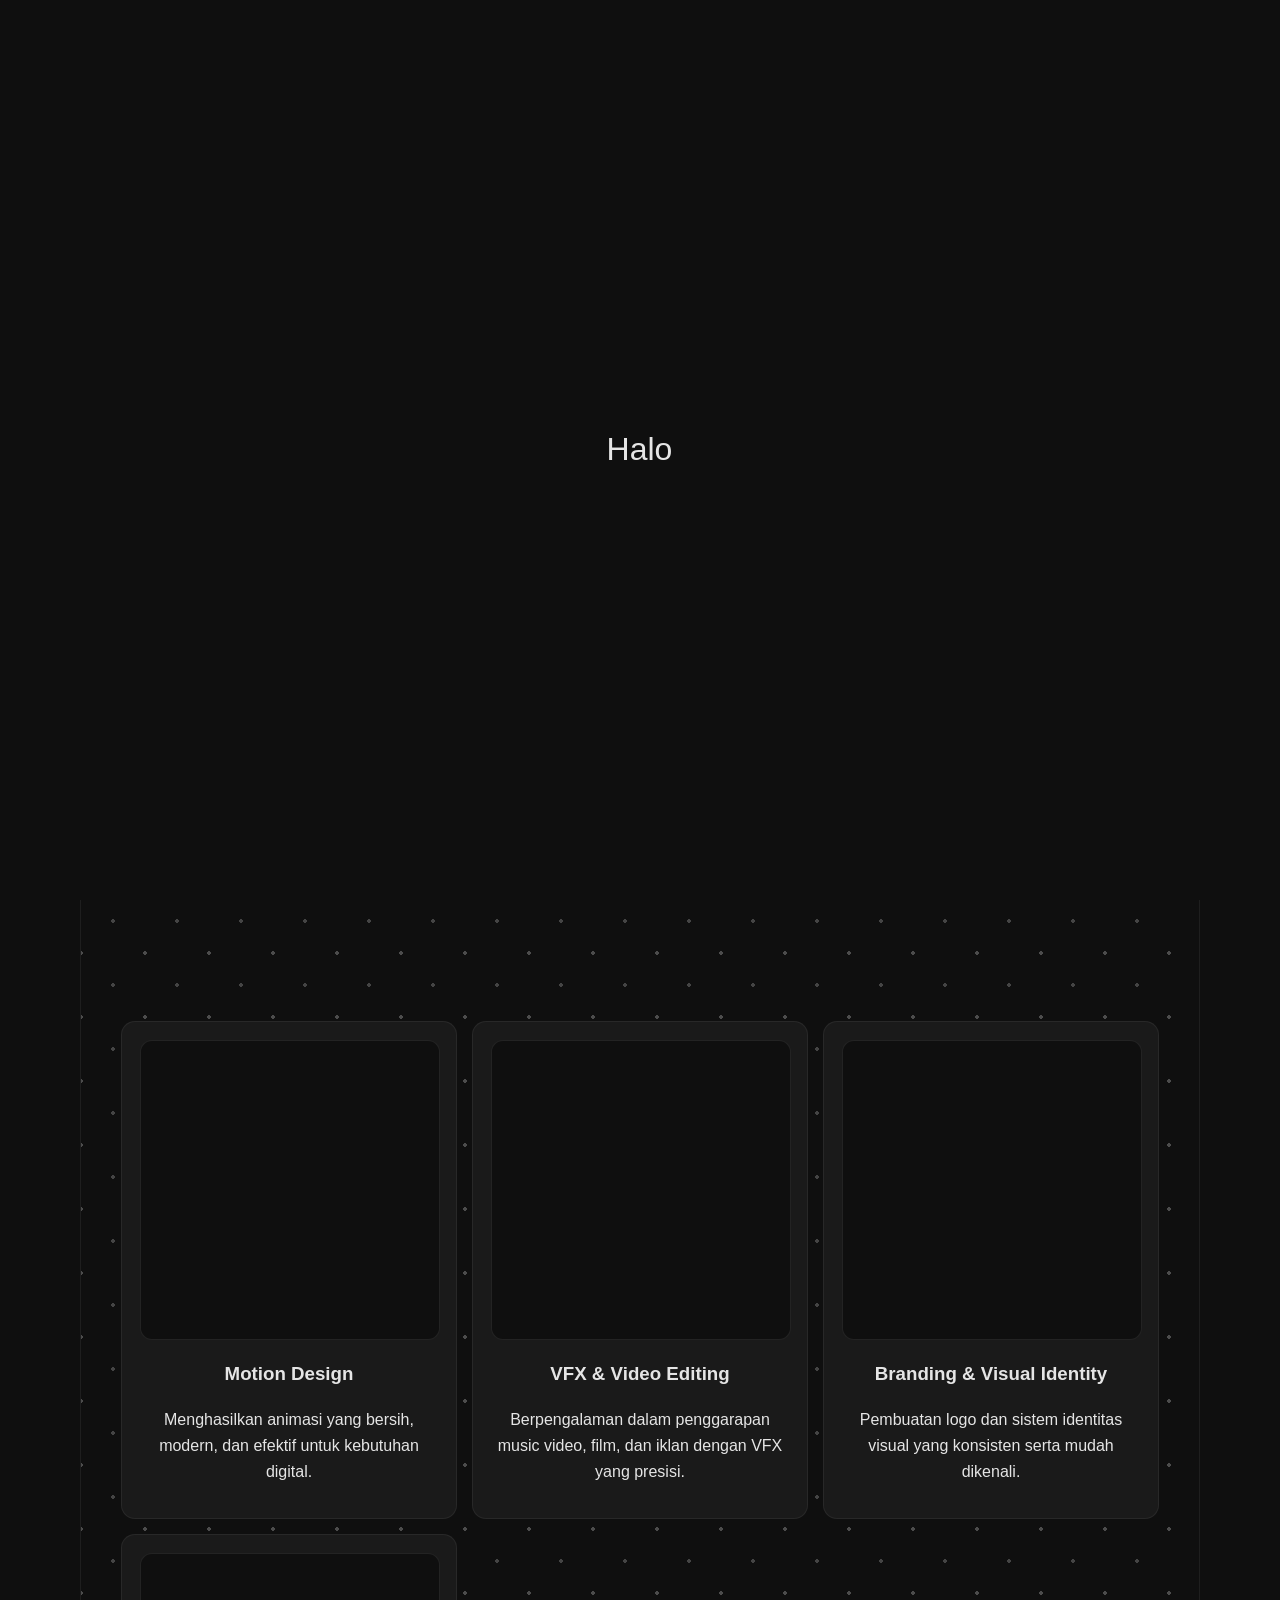
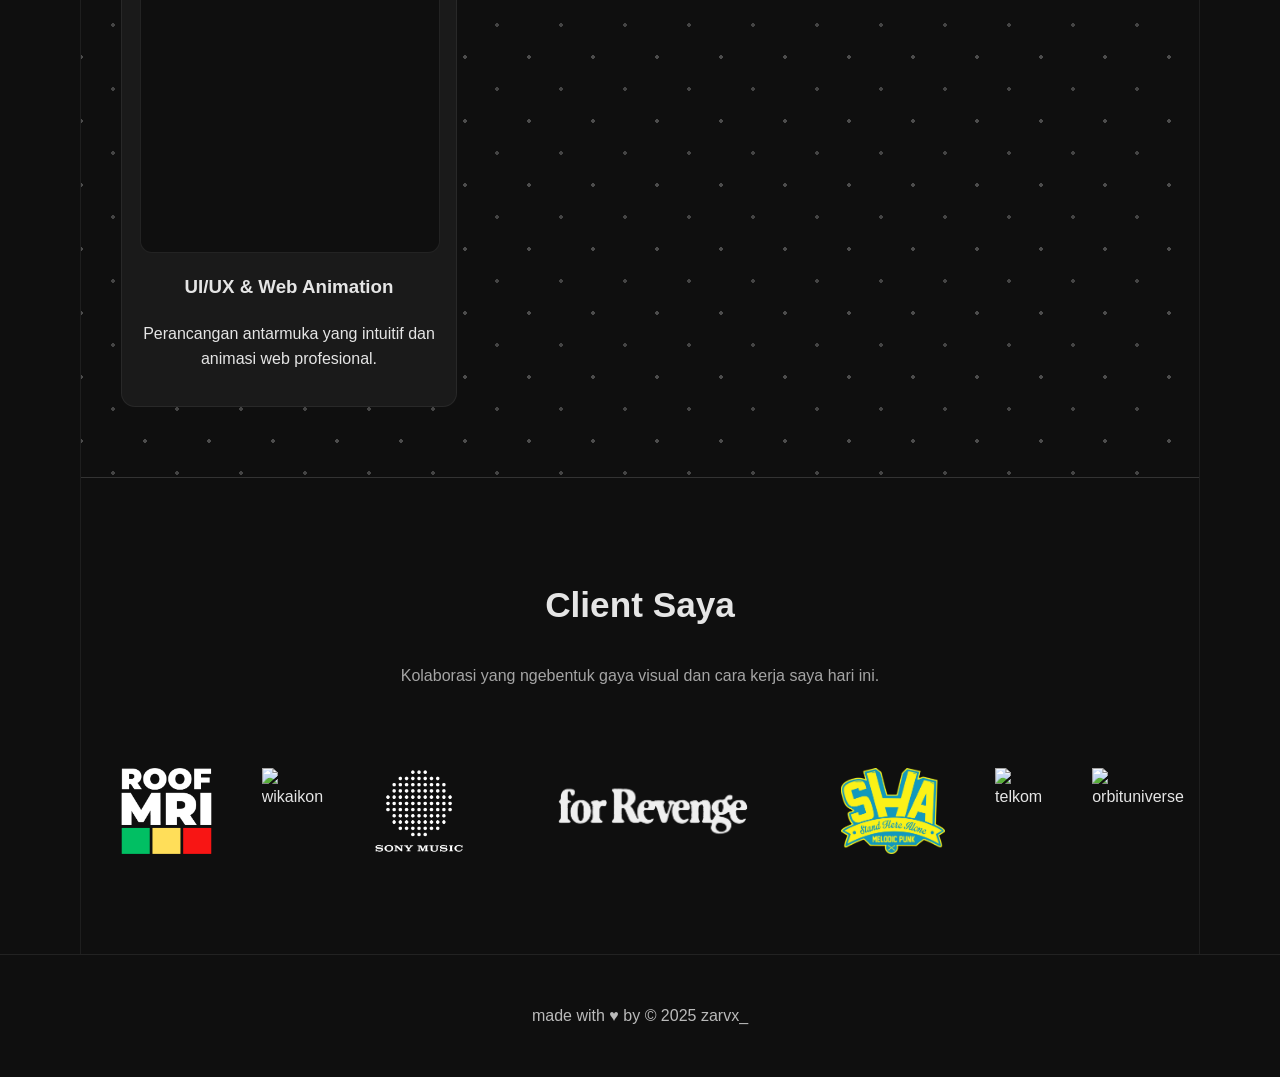
==== index.html @ f924397d "development portfolio-playlist optimized" ====
<!DOCTYPE html>
<html lang="id">

<head>
    <meta charset="UTF-8">
    <meta name="viewport" content="width=device-width, initial-scale=1.0">
    <title>Home - Zar's Portfolio</title>
    <title>Portofolio - Zar's Portfolio</title>
    <link rel="icon" href="data:image/svg+xml,&lt;svg xmlns='http://www.w3.org/2000/svg' viewBox='0 0 100 100'&gt;&lt;text y='.9em' font-size='90'&gt;🎬&lt;/text&gt;&lt;/svg&gt;">
    <link rel="prefetch" href="about.html">
    <link rel="prefetch" href="portfolio.html">
    <link rel="prefetch" href="contact.html">
    <link rel="stylesheet" href="src/style/global.css">
    <link rel="stylesheet" href="src/style/pattern-margin.css">
    <link rel="stylesheet" href="src/style/index.css">
</head>

<body>
    <div id="preloader">
        <div id="loading-text">Halo</div>
    </div>
    <div class="pattern-area"></div>
    <header>
        <nav class="nav">
            <a href="index.html">Home</a>
            <a href="about.html">About</a>
            <a href="portfolio.html">Portofolio</a>
            <a href="contact.html">Contact</a>
        </nav>
    </header>

    <main>
        <div class="content-wrapper">
            <!-- HERO SECTION -->
            <section class="hero responsive-hero">
                <div class="hero-content">
                    <h1>Crafting Motion That Hits Different</h1>
                    <p class="tagline-badge">🔧 Visual Mechanics </p>
                    <p class="tagline-badge">⚙️ Motion Engineering </p>
                    <p>
                        Saya seorang <span class="highlight">Motion & Visual Designer</span> dengan pengalaman dalam
                        animasi, VFX, editing, branding, dan desain antarmuka.
                    </p>
                    <!-- CTA -->
                    <div class="cta-container">
                        <a href="portfolio.html" class="cta-btn cta-primary">Lihat Karya Saya</a>
                        <a href="contact.html" class="cta-btn cta-secondary">Ajak Kolaborasi</a>
                    </div>
                    <div class="hero-socials">
                        <a href="https://www.instagram.com/zarvx_/" target="_blank"><img loading="lazy" 
                                src="src/assets/icons/instagram.svg" alt="Instagram"></a>
                        <a href="https://www.youtube.com/@endline9722" target="_blank"><img loading="lazy" 
                                src="src/assets/icons/youtube.svg" alt="youtube"></a>
                        <a href="https://github.com/anotherzar" target="_blank"><img loading="lazy" src="src/assets/icons/github.svg"
                                alt="github"></a>
                    </div>
                </div>
                <div class="hero-img-wrapper">
                    <img src="src/assets/images/HERO.webp" alt="Foto Home" class="home-img" fetchpriority="high">
                </div>
            </section>
            <!-- SKILL HIGHLIGHT -->
            <section class="skills">
                <div class="skills-pattern">
                    <h2>Skill Utama</h2>
                    <p class="skills-sub">Beberapa hal yang saya sering garap dan saya kuasai.</p>
                    <div class="skill-grid">
                        <div class="skill-card">
                            <div class="skill-preview">
                                <video src="src/assets/videos/mograph.mp4" autoplay muted loop playsinline
                                    preload="auto"></video>
                            </div>
                            <h3>Motion Design</h3>
                            <p>Menghasilkan animasi yang bersih, modern, dan efektif untuk kebutuhan digital.</p>
                        </div>

                        <div class="skill-card">
                            <div class="skill-preview">
                                <video src="src/assets/videos/vfx.mp4" autoplay muted loop playsinline
                                    preload="auto"></video>
                            </div>
                            <h3>VFX & Video Editing</h3>
                            <p>Berpengalaman dalam penggarapan music video, film, dan iklan dengan VFX yang presisi.</p>
                        </div>

                        <div class="skill-card">
                            <div class="skill-preview">
                                <video src="src/assets/videos/design.mp4" autoplay muted loop playsinline
                                    preload="auto"></video>
                            </div>
                            <h3>Branding & Visual Identity</h3>
                            <p>Pembuatan logo dan sistem identitas visual yang konsisten serta mudah dikenali.</p>
                        </div>

                        <div class="skill-card">
                            <div class="skill-preview">
                                <video src="src/assets/videos/ui_anim.mp4" autoplay muted loop playsinline
                                    preload="auto"></video>
                            </div>
                            <h3>UI/UX & Web Animation</h3>
                            <p>Perancangan antarmuka yang intuitif dan animasi web profesional.</p>
                        </div>
                    </div>
                </div>


            </section>
            <section class="clients">
                <div>
                    <h2>Client Saya</h2>
                    <p class="skills-sub">Kolaborasi yang ngebentuk gaya visual dan cara kerja saya hari ini.</p>
                </div>

                <div class="clients-slider">
                    <div class="slider-track">
                        <img src="src/assets/images/RoofMRI.webp" alt="RoofMRI" loading="lazy">
                        <img src="https://cms.wika.co.id/storage/1888/Wika-Industri-Kontruksi.png" alt="wikaikon" loading="lazy">
                        <img src="src/assets/images/Sony Music.webp" alt="sonymusic" loading="lazy">
                        <img src="src/assets/images/forRevenge.webp" alt="ForRevenge" loading="lazy">
                        <img src="src/assets/images/SHA.webp" alt="sha" loading="lazy">
                        <img src="https://companieslogo.com/img/orig/TLK_BIG.D-379b1fbf.png?t=1720244494" alt="telkom" loading="lazy">
                        <img src="https://www.orbituniverse.id/logo/Logo_Orbit_White.png" alt="orbituniverse" loading="lazy">
                        <img src="https://ilovelife.co.id/assets/images/medium_logo_ojk_4845c50e19.webp"
                            alt="orbituniverse" loading="lazy">
                        <img src="src/assets/images/D3.webp" alt="D3" loading="lazy">
                        <img src="src/assets/images/Studio_titikSembilan.webp" alt="Titiksembilan" loading="lazy">
                        <img src="src/assets/images/logo-smk.webp" alt="Titiksembilan" loading="lazy">
                        <img src="src/assets/images/akross-light.webp" alt="akross" loading="lazy">
                        <img src="src/assets/images/Compass.svg" alt="akross" loading="lazy">
                        <img src="src/assets/images/NPM.webp" alt="Network_Pro_Marketing" loading="lazy">
                    </div>
                </div>
            </section>
        </div>
    </main>
    <footer style="z-index: 1000; margin-top: 0px;">
        <p>made with &hearts; by &copy; 2025 zarvx_</p>
    </footer>
    <script src="src/js/index.js"></script>
    <script src="https://cdnjs.cloudflare.com/ajax/libs/animejs/3.2.1/anime.min.js"></script>
    <script src="src/js/anim.js"></script>

</body>

</html>
---- src/style/global.css ----
/* 
   1. CSS VARIABLES (ROOT)
    */

:root {
    /* Colors */
    --bg: #0f0f0f;
    --bg-card: #1a1a1a;
    --text: #e5e5e5;
    --accent: #3b82f6;

    /* Borders */
    --border: #222;
    --border-light: #333;
    --border-soft: #ffffff10;
    --border-soft-2: #ffffff15;

    /* Interactive States */
    --hover-bg: #222;
    --cta-dark: #292929;
    --cta-hover: #badb6e;

    /* Border Radius */
    --radius: 12px;
    --radius-lg: 14px;
    --radius-xl: 16px;

    /* Spacing */
    --space: 1.5rem;
    --section-space: 70px;
    --container-space: 40px;

    /* Shadows */
    --shadow-card: 0 10px 25px rgba(0, 0, 0, .25);
    --accent-shadow: 0 0 25px #3b82f6;
    --accent-soft-shadow: 0 0 18px #3b82f6;

    /* Transitions */
    --transition: .25s ease;

    /* Typography */
    --fs-h1: 3.8rem;
    --fs-h2: 2.2rem;
    --fs-body: 1rem;

    /* Pattern Variables */
    --pattern-mask-width: 40px;
    --pattern-color: rgba(255, 255, 255, 0.205);
    --pattern-offset: 40px;
}

/* 
   2. BASE STYLES
    */

html,
body {
    height: 100%;
}

body {
    margin: 0;
    font-family: "Inter", Arial, sans-serif;
    background: var(--bg);
    color: var(--text);
    line-height: 1.6;
    display: flex;
    flex-direction: column;
}

main {
    flex: 1;
    padding: 80px;
    padding-top: 75px;
}

/* 
   3. NAVIGATION
    */

.nav {
    position: fixed;
    top: 0;
    left: 0;
    width: 100%;
    z-index: 999;
    background: #131313;
    display: flex;
    justify-content: center;
    gap: 2rem;
    padding: 1rem 0;
    border-bottom: 1px solid var(--border);
}

.nav a {
    color: var(--text);
    text-decoration: none;
    font-weight: 500;
    padding: 8px 14px;
    border-radius: 6px;
}

.nav a:hover {
    background: var(--hover-bg);
    color: var(--accent);
}

/* 
   4. CONTENT & LAYOUT UTILITIES
    */

.content {
    max-width: 100%;
    margin: auto;
    padding: 3rem 1rem;
}

.grid {
    display: grid;
    gap: 2rem;
    grid-template-columns: repeat(auto-fit, minmax(320px, 1fr));
    padding: 2rem 0;
}

.card {
    background: var(--bg-card);
    padding: .5rem;
    border-radius: var(--radius);
    border: 1px solid var(--border);
}

.card:hover {
    border-color: var(--accent);
}

/* 
   7. FORMS
    */

form {
    display: flex;
    flex-direction: column;
    gap: 1rem;
}

input,
textarea {
    background: #111;
    border: 1px solid var(--border-light);
    padding: 14px;
    border-radius: var(--radius);
    color: var(--text);
    resize: none;
}

input:focus,
textarea:focus {
    border-color: var(--accent);
}

/* 
   8. BUTTONS
    */

button {
    background: var(--accent);
    border: none;
    padding: 14px;
    border-radius: var(--radius);
    color: #fff;
    font-size: 1rem;
    cursor: pointer;
}

button:hover {
    background: #2563eb;
}

/* 
   9. EFFECTS
    */


/* 
   10. PRELOADER
    */
/* id selector */
#preloader {
    position: fixed;
    inset: 0;
    background: var(--bg);
    display: flex;
    align-items: center;
    justify-content: center;
    z-index: 9999;
}

#loading-text {
    font-size: 2rem;
    color: var(--text);
    opacity: 0;
    animation: fadeText .4s ease forwards;
}

@keyframes fadeText {
    to {
        opacity: 1;
    }
}

/* 
   11. FOOTER
    */

footer {
    text-align: center;
    padding: 2rem 0;
    border-top: 1px solid var(--border);
    margin-top: 3rem;
    background-color: var(--bg);
}

footer p {
    opacity: 0.8;
}


/* 
   12. RESPONSIVE DESIGN
    */

/* Mobile kecil (≤480px) */
@media (max-width: 480px) {

    /* Layout */
    main {
        padding: 0 10px;
        padding-top: 80px;
    }

    /* Navigation */
    .nav {
        
        gap: 0.8rem;
        padding: 1rem 0.1rem;
    }

    .nav a {
        
        font-size: 1rem;
        padding: 12px 10px;
    }
}

/* Mobile dan Tablet kecil (≤768px) */
@media (max-width: 768px) {

    /* Layout */
    main {
        padding: 0 15px;
        padding-top: 0px;
    }



    /* Content Wrapper */
    .content-wrapper {
        border: none;
        margin: 0;
        padding: 0;
        min-height: auto;
    }
}
---- src/style/pattern-margin.css ----
.pattern-area {
    position: fixed;
    inset: 0;
    z-index: -1;
    pointer-events: none;
    background-image:
        /* Border luar kiri */
        linear-gradient(to right,
            transparent 0%,
            transparent var(--pattern-offset),
            var(--border-soft) var(--pattern-offset),
            var(--border-soft) calc(var(--pattern-offset) + 1px),
            transparent calc(var(--pattern-offset) + 1px)),
        /* Border dalam kiri */
        linear-gradient(to right,
            transparent 0%,
            transparent calc(var(--pattern-offset) + var(--pattern-mask-width)),
            var(--border-soft) calc(var(--pattern-offset) + var(--pattern-mask-width)),
            var(--border-soft) calc(var(--pattern-offset) + var(--pattern-mask-width) + 1px),
            transparent calc(var(--pattern-offset) + var(--pattern-mask-width) + 1px)),
        /* Border dalam kanan */
        linear-gradient(to right,
            transparent 0%,
            transparent calc(100% - var(--pattern-offset) - var(--pattern-mask-width) - 1px),
            var(--border-soft) calc(100% - var(--pattern-offset) - var(--pattern-mask-width) - 1px),
            var(--border-soft) calc(100% - var(--pattern-offset) - var(--pattern-mask-width)),
            transparent calc(100% - var(--pattern-offset) - var(--pattern-mask-width))),
        /* Border luar kanan */
        linear-gradient(to right,
            transparent 0%,
            transparent calc(100% - var(--pattern-offset) - 1px),
            var(--border-soft) calc(100% - var(--pattern-offset) - 1px),
            var(--border-soft) calc(100% - var(--pattern-offset)),
            transparent calc(100% - var(--pattern-offset))),
        /* Pattern garis diagonal */
        repeating-linear-gradient(-45deg,
            transparent,
            transparent 20px,
            var(--pattern-color) 20px,
            var(--pattern-color) 21px);
    /* Mask buat nampilin pattern di pinggir aja */
    -webkit-mask-image: linear-gradient(to right,
            transparent 0%,
            transparent var(--pattern-offset),
            black var(--pattern-offset),
            black calc(var(--pattern-offset) + var(--pattern-mask-width)),
            transparent calc(var(--pattern-offset) + var(--pattern-mask-width)),
            transparent calc(100% - var(--pattern-offset) - var(--pattern-mask-width)),
            black calc(100% - var(--pattern-offset) - var(--pattern-mask-width)),
            black calc(100% - var(--pattern-offset)),
            transparent calc(100% - var(--pattern-offset)),
            transparent 100%);
    mask-image: linear-gradient(to right,
            transparent 0%,
            transparent var(--pattern-offset),
            black var(--pattern-offset),
            black calc(var(--pattern-offset) + var(--pattern-mask-width)),
            transparent calc(var(--pattern-offset) + var(--pattern-mask-width)),
            transparent calc(100% - var(--pattern-offset) - var(--pattern-mask-width)),
            black calc(100% - var(--pattern-offset) - var(--pattern-mask-width)),
            black calc(100% - var(--pattern-offset)),
            transparent calc(100% - var(--pattern-offset)),
            transparent 100%);
}

/* SUMBER : https://www.magicpattern.design/tools/css-backgrounds */

/* Garis border buat strip pattern */
.pattern-area::before {
    content: '';
    position: fixed;
    top: 0;
    bottom: 0;
    left: var(--pattern-offset);
    width: 1px;
    background: var(--border-soft);
    z-index: 1;
    pointer-events: none;
    box-shadow:
        /* Border dalam kiri */
        var(--pattern-mask-width) 0 0 0 var(--border-soft);
}

/* Border sebelah kanan */
.pattern-area::after {
    content: '';
    position: fixed;
    top: 0;
    bottom: 0;
    right: var(--pattern-offset);
    width: 1px;
    background: var(--border-soft);
    z-index: 1;
    pointer-events: none;
    box-shadow:
        /* Border dalam kanan */
        calc(-1 * var(--pattern-mask-width)) 0 0 0 var(--border-soft);
}

@media (max-width: 768px) {
    .pattern-area {
        display: none;
    }
}

.content-wrapper {
    border-left: 1px solid var(--border-soft);
    border-right: 1px solid var(--border-soft);
    margin: -140px 0 -80px 0;
    padding: 140px 0 0 0;
    min-height: 100%;
}

@media (max-width: 768px) {
    .content-wrapper {
        border: none;
        margin: 0;
        padding: 0;
        min-height: auto;
    }
}
---- src/style/index.css ----
/* 0. HERO SECTION */
.hero {
    display: flex;
    flex-wrap: wrap;
    gap: 50px;
    justify-content: space-between;
    align-items: center;
    text-align: left;
    padding-bottom: 250px;
}

.hero-content {
    flex: 1;
    min-width: 0;
    padding-left: var(--container-space);
}

.hero-img-wrapper {
    display: block;
    margin: 0 auto;
}

.hero h1 {
    font-size: var(--fs-h1);
    font-weight: 700;
    margin-bottom: var(--space);
}

.hero p {
    font-size: 1.2rem;
    opacity: .8;
}

.highlight {
    color: var(--cta-hover);
}

.hero-socials {
    padding-top: 18px;
    display: flex;
    gap: 12px;
}

.hero-socials a {
    display: flex;
    align-items: center;
    justify-content: center;
    padding: 12px 12px;
    border-radius: 10px;
    background: var(--cta-dark);
    user-select: none;
}

.hero-socials a:hover {
    background: var(--cta-hover);
}

.hero-socials img {
    width: 28px;
    height: 26px;
    pointer-events: none;
    user-select: none;
}

/* CTA BUTTONS */
.cta-container {
    margin-top: 30px;
    display: flex;
    flex-wrap: wrap;
    gap: 12px;
}

.cta-btn {
    padding: 12px 26px;
    font-weight: 600;
    border-radius: 10px;
    text-decoration: none;
}

.cta-primary {
    background: var(--cta-dark);
    color: #fff;
}

.cta-primary:hover {
    background: var(--cta-hover);
    transform: translateY(-3px);
}

.cta-secondary {
    border: 2px solid #fff;
    color: #fff;
}

.cta-secondary:hover {
    background: var(--cta-hover);
    border-color: var(--cta-hover);
    transform: translateY(-3px);
}

/* 1. TAGLINE BADGE */
.tagline-badge {
    display: inline-flex;
    align-items: center;
    gap: 6px;
    padding: 2px 5px;
    background: #232428;
    color: #ffffffd0;
    font-weight: 600;
    font-size: 1rem !important;
    border-radius: 4px;
    border: 1px solid #3a3d44;
    user-select: none;
}

/* 2. SKILLS SECTION */
.skills {
    text-align: center;
}

.skills-pattern {
    background: var(--bg-card);
    border-top: 1px solid var(--border-light);
    border-bottom: 1px solid var(--border-light);
    background-image: radial-gradient(#ffffff38 1.6px, transparent 1.6px),
        radial-gradient(#ffffff38 1.6px, #0f0f0f 1.6px);
    background-size: 64px 64px;
    background-position: 0 0, 32px 32px;
}

.skills h2 {
    font-size: var(--fs-h2);
    text-shadow: 0 0 10px var(--accent), 0 0 20px var(--accent), 0 0 40px var(--accent);
}

.skills-sub {
    font-size: var(--fs-body);
    opacity: .7;
    margin-bottom: 50px;
}

.skill-grid {
    padding: var(--section-space) var(--container-space);
    display: grid;
    grid-template-columns: repeat(auto-fit, minmax(260px, 1fr));
    gap: 15px;
}

.skill-card {
    border: 1px solid var(--border-soft);
    background: var(--bg-card);
    padding: 18px;
    border-radius: var(--radius-lg);
}

.skill-card:hover {
    box-shadow: var(--shadow-soft-pink);
    border-color: #d7f7ff;
    transform: translateY(-6px);
}

.skill-preview {
    width: 100%;
    aspect-ratio: 1/1;
    border-radius: var(--radius);
    overflow: hidden;
    border: 1px solid var(--border-soft-2);
    background: var(--bg);
    position: relative;
    display: flex;
    align-items: center;
    justify-content: center;
}

.skill-preview video {
    position: absolute;
    top: 0;
    left: 0;
    width: 100%;
    height: 100%;
    object-fit: cover;
    opacity: 1;
    backface-visibility: hidden;
    transform: translateZ(0);
}

.skill-card:hover .skill-preview video {
    opacity: 1;
    transform: scale(1.05);
}

/* 3. CLIENTS SLIDER */
.clients {
    padding: var(--section-space) 0px;
    text-align: center;
}

.clients h2 {
    font-size: var(--fs-h2);
}

.clients-slider {
    scroll-behavior: smooth;
    cursor: grab;
    width: 100%;
    overflow-x: auto;
    scroll-snap-type: x mandatory;
    scrollbar-width: none;
    padding: 20px 0;
}

.clients-slider::-webkit-scrollbar {
    display: none;
}

.slider-track {
    user-select: none;
    -webkit-user-drag: none;
    pointer-events: none;
    display: flex;
    gap: 50px;
    padding: 10px var(--container-space);
}

.slider-track img {
    user-select: none;
    -webkit-user-drag: none;
    pointer-events: none;
    height: 86px;
    object-fit: contain;
    scroll-snap-align: center;
}

/* 4. HOME IMAGE */
.home-img {
    aspect-ratio: 1/1;
    width: 680px;
    margin: 0 auto;
    display: block;
    object-fit: cover;
}



/* Responsive - Mobile kecil (≤480px) */
@media (max-width: 480px) {
    .content-wrapper{
        margin: 0;
    }
    .hero {
        padding-bottom: 120px;
        gap: 30px;
        align-items: center;
    }

    .hero-content {
        width: 100%;
        min-width: 0;
        margin: 0 auto;
        text-align: center;
        padding-left: 0;
        
    }

    .hero h1 {
        font-size: 1.8rem;
    }

    .hero p {
        font-size: 1rem;
    }

    .hero-img-wrapper {
        width: 100%;
        display: flex;
        justify-content: center;
        margin: 0 auto;
    }

    .home-img {
        width: 70vw;
        max-width: 280px;
    }

    .hero-socials a {
        padding: 12px 12px;
        border-radius: 10px;
    }

    .hero-socials img {
        width: 23px;
        height: 23px;
    }
}

/* Responsive - Tablet (≤768px) */
@media (max-width: 768px) {
    .hero {
        flex-direction: column-reverse;
        text-align: center;
        padding: 60px 20px;
        padding-bottom: 150px;
        gap: 35px;
        align-items: center;
    }

    .hero-content {
        width: 100%;
        max-width: 100%;
        margin: 0 auto;
        padding-left: 0;
        
    }

    .hero h1 {
        font-size: 2rem;
    }

    .hero-img-wrapper {
        width: 100%;
        height: 100%;
        display: flex;
        justify-content: center;
        margin: 0 auto;
    }

    .home-img {
        width: 80vw;
        max-width: 320px;
        height: 520px;
    }

    .cta-container {
        justify-content: center;
    }

    .hero-socials {
        justify-content: center;
        margin-top: 20px;
        gap: 14px;
    }

    .skill-grid {
    padding: var(--section-space) 60px;
    display: grid;
    grid-template-columns: repeat(auto-fit, minmax(260px, 1fr));
    gap: 15px;
}
}

/* Responsive - Tablet sedang (≤900px) */
@media (max-width: 900px) {
    .hero {
        flex-direction: column-reverse !important;
        justify-content: center !important;
        text-align: center !important;
        gap: 40px;
        padding: 60px 0;
        padding-bottom: 180px;
    }

    .hero-content {
        width: 100%;
        max-width: 600px;
        margin: 0 auto;
        padding-left: 0;
    }

    .hero h1 {
        font-size: 2.2rem;
    }

    .home-img {
        width: 340px;
    }

    .cta-container {
        justify-content: center !important;
    }

    .hero-socials {
        justify-content: center;
        margin: 0 auto;
    }
}

/* Responsive - Desktop kecil (≤1200px) */
@media (max-width: 1200px) {
    .hero {
        flex-direction: column-reverse !important;
        justify-content: center !important;
        text-align: center !important;
        gap: 40px;
    }

    .hero-content {
        width: 100%;
        max-width: 650px;
        margin: 0 auto;
        padding-left: 0;
    }

    .cta-container {
        justify-content: center !important;
    }

    .hero-socials {
        justify-content: center;
        margin: 0 auto;
    }
}

/* Responsive - Desktop sedang (1201px - 1400px) */
@media (min-width: 1201px) and (max-width: 1400px) {
    .hero {
        gap: 30px;
        padding: 60px var(--container-space);
    }
    .grid

    .hero-content {
        max-width: 500px;
    }

    .home-img {
        width: 340px;
    }
}
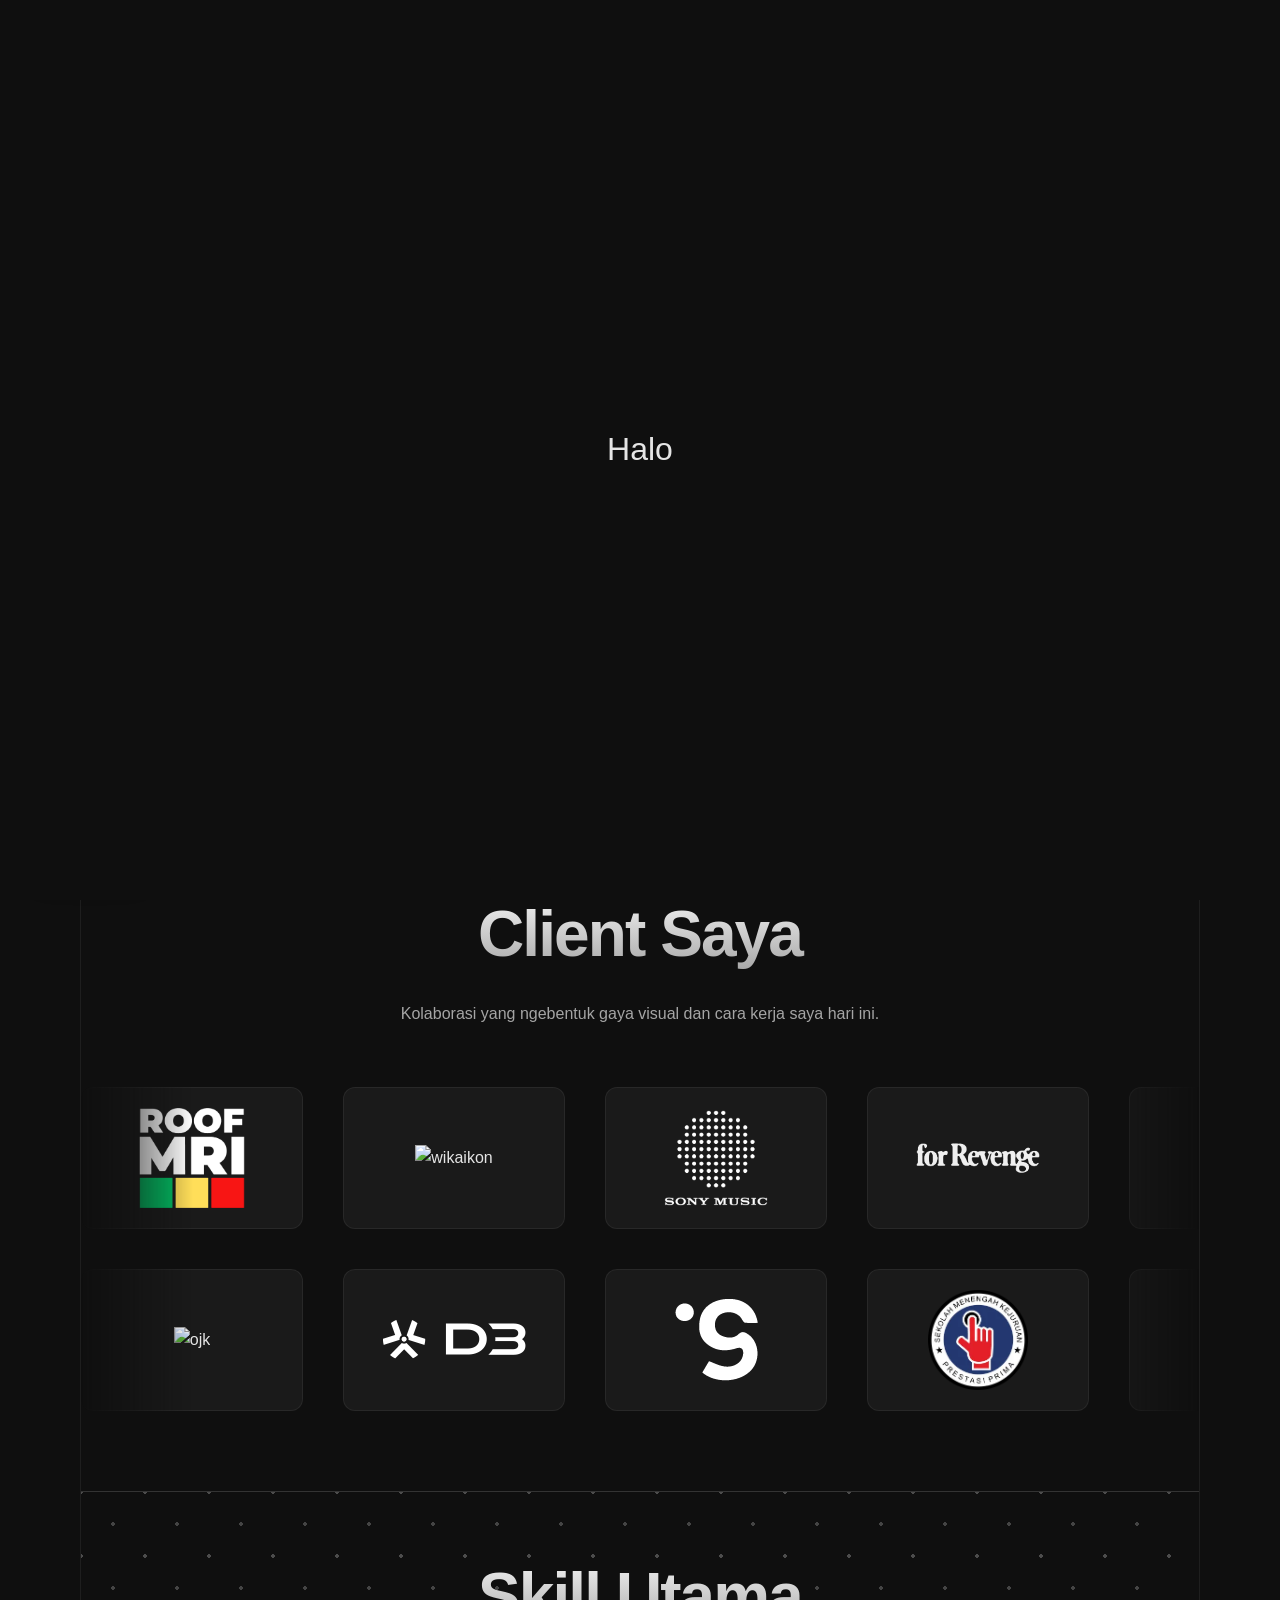
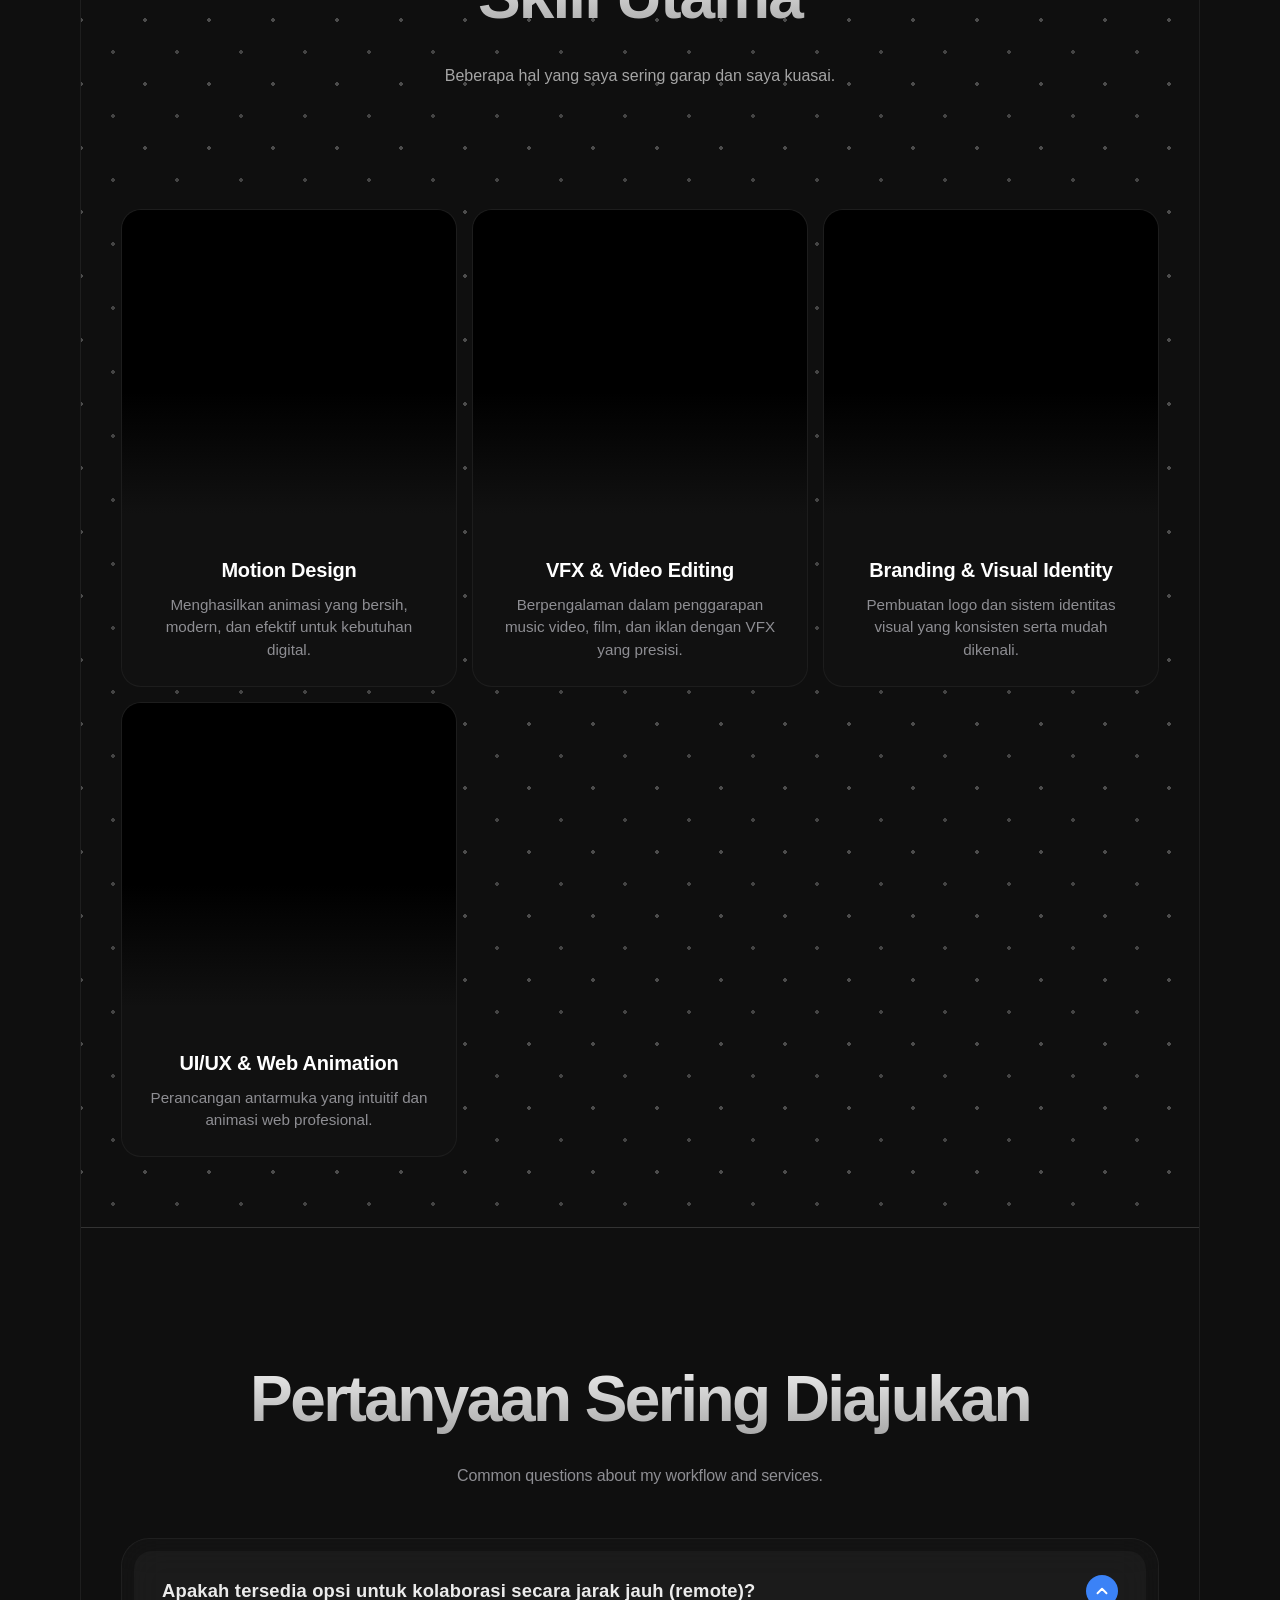
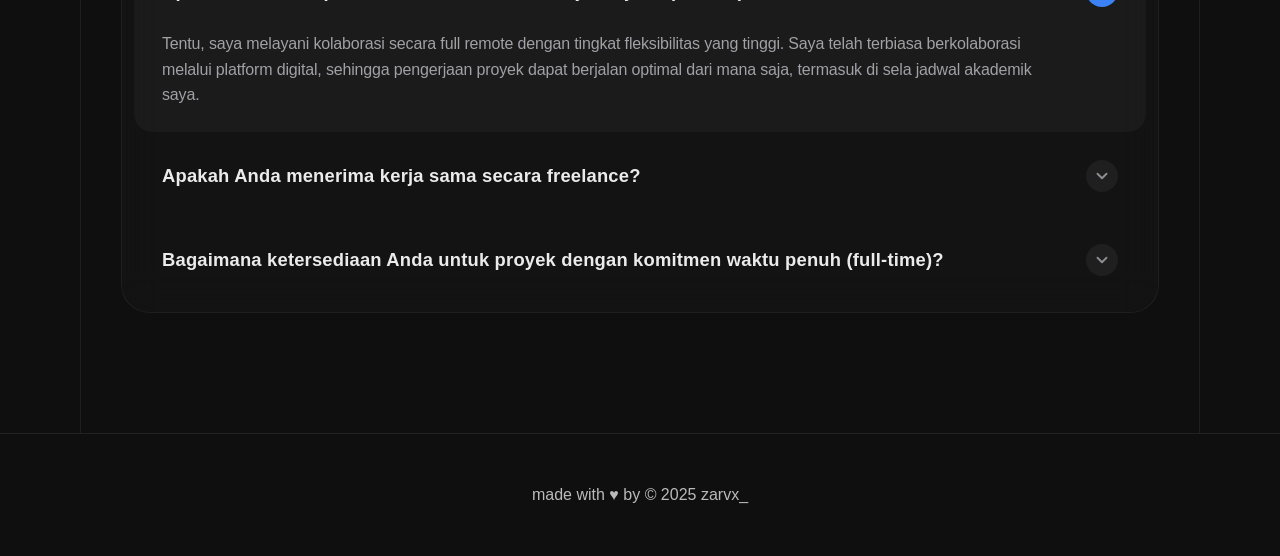
==== commit 40d6c65d: "update: revamp website dari perubahan projek UTS" ====
--- a/index.html
+++ b/index.html
@@ -13,19 +13,20 @@
     <link rel="stylesheet" href="src/style/global.css">
     <link rel="stylesheet" href="src/style/pattern-margin.css">
     <link rel="stylesheet" href="src/style/index.css">
+    <link rel="stylesheet" href="src/style/translate.css">
 </head>
 
 <body>
     <div id="preloader">
-        <div id="loading-text">Halo</div>
+        <div id="loading-text" data-t="loading">Halo</div>
     </div>
     <div class="pattern-area"></div>
     <header>
         <nav class="nav">
-            <a href="index.html">Home</a>
-            <a href="about.html">About</a>
-            <a href="portfolio.html">Portofolio</a>
-            <a href="contact.html">Contact</a>
+            <a href="index.html" data-t="nav_home">Home</a>
+            <a href="about.html" data-t="nav_about">About</a>
+            <a href="portfolio.html" data-t="nav_portfolio">Portofolio</a>
+            <a href="contact.html" data-t="nav_contact">Contact</a>
         </nav>
     </header>
 
@@ -37,14 +38,14 @@
                     <h1>Crafting Motion That Hits Different</h1>
                     <p class="tagline-badge">🔧 Visual Mechanics </p>
                     <p class="tagline-badge">⚙️ Motion Engineering </p>
-                    <p>
+                    <p data-t="hero_desc">
                         Saya seorang <span class="highlight">Motion & Visual Designer</span> dengan pengalaman dalam
                         animasi, VFX, editing, branding, dan desain antarmuka.
                     </p>
                     <!-- CTA -->
                     <div class="cta-container">
-                        <a href="portfolio.html" class="cta-btn cta-primary">Lihat Karya Saya</a>
-                        <a href="contact.html" class="cta-btn cta-secondary">Ajak Kolaborasi</a>
+                        <a href="portfolio.html" class="cta-btn cta-primary" data-t="cta_work">Lihat Karya Saya</a>
+                        <a href="contact.html" class="cta-btn cta-secondary" data-t="cta_collab">Ajak Kolaborasi</a>
                     </div>
                     <div class="hero-socials">
                         <a href="https://www.instagram.com/zarvx_/" target="_blank"><img loading="lazy" 
@@ -59,19 +60,25 @@
                     <img src="src/assets/images/HERO.webp" alt="Foto Home" class="home-img" fetchpriority="high">
                 </div>
             </section>
+
+            <!-- CLIENT MARQUEE -->
+            <client-marquee data-t-title="clients_title" data-t-subtitle="clients_sub"></client-marquee>
+
             <!-- SKILL HIGHLIGHT -->
             <section class="skills">
                 <div class="skills-pattern">
-                    <h2>Skill Utama</h2>
-                    <p class="skills-sub">Beberapa hal yang saya sering garap dan saya kuasai.</p>
+                    <h2 data-t="skills_title">Skill Utama</h2>
+                    <p class="skills-sub" data-t="skills_sub">Beberapa hal yang saya sering garap dan saya kuasai.</p>
                     <div class="skill-grid">
                         <div class="skill-card">
                             <div class="skill-preview">
                                 <video src="src/assets/videos/mograph.mp4" autoplay muted loop playsinline
                                     preload="auto"></video>
                             </div>
-                            <h3>Motion Design</h3>
-                            <p>Menghasilkan animasi yang bersih, modern, dan efektif untuk kebutuhan digital.</p>
+                            <div class="skill-info">
+                                <h3>Motion Design</h3>
+                                <p data-t="mograph_desc">Menghasilkan animasi yang bersih, modern, dan efektif untuk kebutuhan digital.</p>
+                            </div>
                         </div>
 
                         <div class="skill-card">
@@ -79,8 +86,10 @@
                                 <video src="src/assets/videos/vfx.mp4" autoplay muted loop playsinline
                                     preload="auto"></video>
                             </div>
-                            <h3>VFX & Video Editing</h3>
-                            <p>Berpengalaman dalam penggarapan music video, film, dan iklan dengan VFX yang presisi.</p>
+                            <div class="skill-info">
+                                <h3>VFX & Video Editing</h3>
+                                <p data-t="vfx_desc">Berpengalaman dalam penggarapan music video, film, dan iklan dengan VFX yang presisi.</p>
+                            </div>
                         </div>
 
                         <div class="skill-card">
@@ -88,8 +97,10 @@
                                 <video src="src/assets/videos/design.mp4" autoplay muted loop playsinline
                                     preload="auto"></video>
                             </div>
-                            <h3>Branding & Visual Identity</h3>
-                            <p>Pembuatan logo dan sistem identitas visual yang konsisten serta mudah dikenali.</p>
+                            <div class="skill-info">
+                                <h3>Branding & Visual Identity</h3>
+                                <p data-t="branding_desc">Pembuatan logo dan sistem identitas visual yang konsisten serta mudah dikenali.</p>
+                            </div>
                         </div>
 
                         <div class="skill-card">
@@ -97,45 +108,28 @@
                                 <video src="src/assets/videos/ui_anim.mp4" autoplay muted loop playsinline
                                     preload="auto"></video>
                             </div>
-                            <h3>UI/UX & Web Animation</h3>
-                            <p>Perancangan antarmuka yang intuitif dan animasi web profesional.</p>
+                            <div class="skill-info">
+                                <h3>UI/UX & Web Animation</h3>
+                                <p data-t="ui_desc">Perancangan antarmuka yang intuitif dan animasi web profesional.</p>
+                            </div>
                         </div>
                     </div>
                 </div>
 
 
             </section>
-            <section class="clients">
-                <div>
-                    <h2>Client Saya</h2>
-                    <p class="skills-sub">Kolaborasi yang ngebentuk gaya visual dan cara kerja saya hari ini.</p>
-                </div>
 
-                <div class="clients-slider">
-                    <div class="slider-track">
-                        <img src="src/assets/images/RoofMRI.webp" alt="RoofMRI" loading="lazy">
-                        <img src="https://cms.wika.co.id/storage/1888/Wika-Industri-Kontruksi.png" alt="wikaikon" loading="lazy">
-                        <img src="src/assets/images/Sony Music.webp" alt="sonymusic" loading="lazy">
-                        <img src="src/assets/images/forRevenge.webp" alt="ForRevenge" loading="lazy">
-                        <img src="src/assets/images/SHA.webp" alt="sha" loading="lazy">
-                        <img src="https://companieslogo.com/img/orig/TLK_BIG.D-379b1fbf.png?t=1720244494" alt="telkom" loading="lazy">
-                        <img src="https://www.orbituniverse.id/logo/Logo_Orbit_White.png" alt="orbituniverse" loading="lazy">
-                        <img src="https://ilovelife.co.id/assets/images/medium_logo_ojk_4845c50e19.webp"
-                            alt="orbituniverse" loading="lazy">
-                        <img src="src/assets/images/D3.webp" alt="D3" loading="lazy">
-                        <img src="src/assets/images/Studio_titikSembilan.webp" alt="Titiksembilan" loading="lazy">
-                        <img src="src/assets/images/logo-smk.webp" alt="Titiksembilan" loading="lazy">
-                        <img src="src/assets/images/akross-light.webp" alt="akross" loading="lazy">
-                        <img src="src/assets/images/Compass.svg" alt="akross" loading="lazy">
-                        <img src="src/assets/images/NPM.webp" alt="Network_Pro_Marketing" loading="lazy">
-                    </div>
-                </div>
-            </section>
+            <!-- FAQ SECTION -->
+            <faq-component data-t-title="faq_title"></faq-component>
         </div>
     </main>
     <footer style="z-index: 1000; margin-top: 0px;">
         <p>made with &hearts; by &copy; 2025 zarvx_</p>
     </footer>
+    <script src="src/js/data/translations.js"></script>
+    <script src="src/js/components/LanguageSwitch.js"></script>
+    <script src="src/js/components/ClientMarquee.js"></script>
+    <script src="src/js/components/FaqComponent.js"></script>
     <script src="src/js/index.js"></script>
     <script src="https://cdnjs.cloudflare.com/ajax/libs/animejs/3.2.1/anime.min.js"></script>
     <script src="src/js/anim.js"></script>
--- a/src/style/global.css
+++ b/src/style/global.css
@@ -60,7 +60,7 @@
 
 body {
     margin: 0;
-    font-family: "Inter", Arial, sans-serif;
+    font-family: -apple-system, BlinkMacSystemFont, "SF Pro Display", "SF Pro Text", "Helvetica Neue", Helvetica, Arial, sans-serif;
     background: var(--bg);
     color: var(--text);
     line-height: 1.6;
--- a/src/style/index.css
+++ b/src/style/index.css
@@ -6,7 +6,7 @@
     justify-content: space-between;
     align-items: center;
     text-align: left;
-    padding-bottom: 250px;
+    padding-bottom: 1px;
 }
 
 .hero-content {
@@ -129,8 +129,15 @@
 }
 
 .skills h2 {
-    font-size: var(--fs-h2);
-    text-shadow: 0 0 10px var(--accent), 0 0 20px var(--accent), 0 0 40px var(--accent);
+    font-size: clamp(2.5rem, 5vw, 4rem);
+    font-weight: 800;
+    margin-bottom: 10px;
+    letter-spacing: -0.03em;
+    background: linear-gradient(to bottom, #fff, #999);
+    -webkit-background-clip: text;
+    background-clip: text;
+    -webkit-text-fill-color: transparent;
+    text-align: center;
 }
 
 .skills-sub {
@@ -147,88 +154,164 @@
 }
 
 .skill-card {
-    border: 1px solid var(--border-soft);
-    background: var(--bg-card);
-    padding: 18px;
-    border-radius: var(--radius-lg);
+    background: #111;
+    border: 1px solid rgba(255, 255, 255, 0.05);
+    padding: 0;
+    border-radius: 20px;
+    transition: all 0.4s cubic-bezier(0.165, 0.84, 0.44, 1);
+    display: flex;
+    flex-direction: column;
+    gap: 20px;
+    overflow: hidden;
 }
 
 .skill-card:hover {
-    box-shadow: var(--shadow-soft-pink);
-    border-color: #d7f7ff;
-    transform: translateY(-6px);
+    border-color: var(--accent);
 }
 
 .skill-preview {
     width: 100%;
-    aspect-ratio: 1/1;
-    border-radius: var(--radius);
+    aspect-ratio: 1.1 / 1;
+    border-radius: 0;
     overflow: hidden;
-    border: 1px solid var(--border-soft-2);
-    background: var(--bg);
+    background: #000;
     position: relative;
-    display: flex;
-    align-items: center;
-    justify-content: center;
+}
+
+.skill-preview::after {
+    content: '';
+    position: absolute;
+    bottom: 0;
+    left: 0;
+    width: 100%;
+    height: 40%; /* Gradient height */
+    background: linear-gradient(to top, #111, transparent);
+    z-index: 2;
+    pointer-events: none;
 }
 
 .skill-preview video {
-    position: absolute;
-    top: 0;
-    left: 0;
     width: 100%;
     height: 100%;
     object-fit: cover;
-    opacity: 1;
-    backface-visibility: hidden;
-    transform: translateZ(0);
+    transition: transform 0.6s ease;
 }
 
 .skill-card:hover .skill-preview video {
-    opacity: 1;
-    transform: scale(1.05);
-}
-
-/* 3. CLIENTS SLIDER */
+    transform: scale(1.08);
+}
+
+.skill-info {
+    text-align: center;
+    padding: 0 24px 24px;
+}
+
+.skill-card h3 {
+    font-size: 1.25rem;
+    font-weight: 600;
+    margin-bottom: 8px;
+    color: #fff;
+    letter-spacing: -0.01em;
+}
+
+.skill-card p {
+    font-size: 0.95rem;
+    line-height: 1.5;
+    color: #8e8e93;
+    margin: 0;
+}
+
+/* 3. CLIENTS MARQUEE */
 .clients {
     padding: var(--section-space) 0px;
     text-align: center;
+    overflow: hidden;
 }
 
 .clients h2 {
-    font-size: var(--fs-h2);
-}
-
-.clients-slider {
-    scroll-behavior: smooth;
-    cursor: grab;
+    font-size: clamp(2.5rem, 5vw, 4rem);
+    font-weight: 800;
+    margin-bottom: 5px;
+    letter-spacing: -0.03em;
+    background: linear-gradient(to bottom, #fff, #999);
+    -webkit-background-clip: text;
+    background-clip: text;
+    -webkit-text-fill-color: transparent;
+}
+
+.clients-container {
+    display: flex;
+    flex-direction: column;
+    gap: 20px;
+    margin-top: 40px;
     width: 100%;
-    overflow-x: auto;
-    scroll-snap-type: x mandatory;
-    scrollbar-width: none;
-    padding: 20px 0;
-}
-
-.clients-slider::-webkit-scrollbar {
-    display: none;
-}
-
-.slider-track {
+}
+
+.marquee-wrapper {
+    display: flex;
+    overflow: hidden;
     user-select: none;
-    -webkit-user-drag: none;
-    pointer-events: none;
-    display: flex;
-    gap: 50px;
-    padding: 10px var(--container-space);
-}
-
-.slider-track img {
-    user-select: none;
-    -webkit-user-drag: none;
-    pointer-events: none;
-    height: 86px;
+    -webkit-mask-image: linear-gradient(to right, transparent, black 10%, black 90%, transparent);
+    mask-image: linear-gradient(to right, transparent, black 10%, black 90%, transparent);
+}
+
+.marquee-track {
+    display: flex;
+    flex-shrink: 0;
+    gap: 40px;
+    padding: 10px 0;
+    min-width: 100%;
+}
+
+.scroll-right {
+    animation: scroll-right 40s linear infinite;
+}
+
+.scroll-left {
+    animation: scroll-left 40s linear infinite;
+}
+
+.marquee-track:hover {
+    animation-play-state: paused;
+}
+
+.client-card {
+    flex-shrink: 0;
+    width: 180px;
+    height: 100px;
+    background: var(--bg-card);
+    border: 1px solid var(--border-soft);
+    border-radius: 12px;
+    display: flex;
+    align-items: center;
+    justify-content: center;
+    padding: 20px;
+    transition: all 0.3s ease;
+}
+
+.client-card:hover {
+    border-color: var(--cta-hover);
+}
+
+.client-card img {
+    max-width: 100%;
+    max-height: 100%;
     object-fit: contain;
-    scroll-snap-align: center;
+    transition: all 0.3s ease;
+}
+
+.client-card:hover img {
+    filter: grayscale(0) opacity(1);
+}
+
+@keyframes scroll-left {
+    from { transform: translateX(0); }
+    to { transform: translateX(calc(-50% - 20px)); }
+}
+
+@keyframes scroll-right {
+    from { transform: translateX(calc(-50% - 20px)); }
+    to { transform: translateX(0); }
 }
 
 /* 4. HOME IMAGE */
@@ -425,4 +508,135 @@
     .home-img {
         width: 340px;
     }
-}+}
+
+/* 5. FAQ SECTION */
+.faq-section {
+    padding: 120px var(--container-space);
+    max-width: 1200px;
+    margin: 0 auto;
+}
+
+.faq-header {
+    text-align: center;
+    margin-bottom: 50px;
+}
+
+.faq-title {
+    font-size: clamp(2.5rem, 5vw, 4rem);
+    font-weight: 800;
+    margin: 0;
+    letter-spacing: -0.04em;
+    background: linear-gradient(to bottom, #fff, #999);
+    -webkit-background-clip: text;
+    background-clip: text;
+    -webkit-text-fill-color: transparent;
+}
+
+.faq-subtitle {
+    font-size: 1rem;
+    color: #8e8e93;
+    margin-top: 12px;
+    font-weight: 400;
+    letter-spacing: -0.01em;
+}
+
+.faq-container {
+    background: rgba(255, 255, 255, 0.02);
+    border: 1px solid rgba(255, 255, 255, 0.05);
+    border-radius: 28px;
+    padding: 12px;
+    backdrop-filter: blur(20px);
+}
+
+.faq-list {
+    display: flex;
+    flex-direction: column;
+    gap: 4px;
+}
+
+.faq-item {
+    background: transparent;
+    border-radius: 18px;
+    transition: all 0.3s ease;
+}
+
+.faq-item.active {
+    background: rgba(255, 255, 255, 0.03);
+}
+
+.faq-question {
+    width: 100%;
+    background: none;
+    border: none;
+    padding: 24px 28px;
+    display: flex;
+    justify-content: space-between;
+    align-items: center;
+    cursor: pointer;
+    text-align: left;
+    transition: all 0.2s ease;
+}
+
+.faq-question h3 {
+    font-size: 1.15rem;
+    font-weight: 600;
+    color: #ebebeb;
+    margin: 0;
+    letter-spacing: 0.01em;
+    transition: color 0.3s ease;
+}
+
+.faq-icon-wrapper {
+    width: 32px;
+    height: 32px;
+    background: rgba(255, 255, 255, 0.05);
+    border-radius: 50%;
+    display: flex;
+    align-items: center;
+    justify-content: center;
+    transition: all 0.3s cubic-bezier(0.4, 0, 0.2, 1);
+    color: #8e8e93;
+}
+
+.faq-item.active .faq-icon-wrapper {
+    background: var(--accent);
+    color: #fff;
+    transform: rotate(180deg);
+}
+
+.faq-answer {
+    max-height: 0;
+    overflow: hidden;
+    transition: all 0.5s cubic-bezier(0.165, 0.84, 0.44, 1);
+    opacity: 0;
+    pointer-events: none;
+}
+
+.faq-item.active .faq-answer {
+    max-height: 500px;
+    opacity: 1;
+    pointer-events: auto;
+}
+
+.faq-answer p {
+    padding: 0 80px 24px 28px;
+    color: #a1a1a6;
+    line-height: 1.6;
+    font-size: 1rem;
+    font-weight: 400;
+    margin: 0;
+    letter-spacing: -0.01em;
+}
+
+@media (max-width: 768px) {
+    .faq-section {
+        padding: 80px 20px;
+    }
+    .faq-question {
+        padding: 20px;
+    }
+    .faq-answer p {
+        padding: 0 20px 20px 20px;
+    }
+}
--- a/src/style/translate.css
+++ b/src/style/translate.css
@@ -0,0 +1,52 @@
+.lang-switch {
+    position: fixed;
+    bottom: 30px;
+    left: 30px;
+    z-index: 1000;
+    display: flex;
+    gap: 10px;
+    background: var(--bg-card);
+    padding: 6px;
+    border-radius: 50px;
+    border: 1px solid var(--border-light);
+    box-shadow: var(--shadow-card);
+    transition: var(--transition);
+}
+
+.lang-switch button {
+    background: transparent;
+    border: none;
+    padding: 8px 16px;
+    border-radius: 50px;
+    color: var(--text);
+    font-size: 0.85rem;
+    font-weight: 600;
+    cursor: pointer;
+    transition: var(--transition);
+    opacity: 0.5;
+}
+
+.lang-switch button.active {
+    background: var(--accent);
+    color: #fff;
+    opacity: 1;
+}
+
+.lang-switch button:hover:not(.active) {
+    background: var(--hover-bg);
+    opacity: 0.8;
+}
+
+/* Response for small screens */
+@media (max-width: 480px) {
+    .lang-switch {
+        bottom: 20px;
+        left: 20px;
+        padding: 4px;
+    }
+    
+    .lang-switch button {
+        padding: 6px 12px;
+        font-size: 0.75rem;
+    }
+}
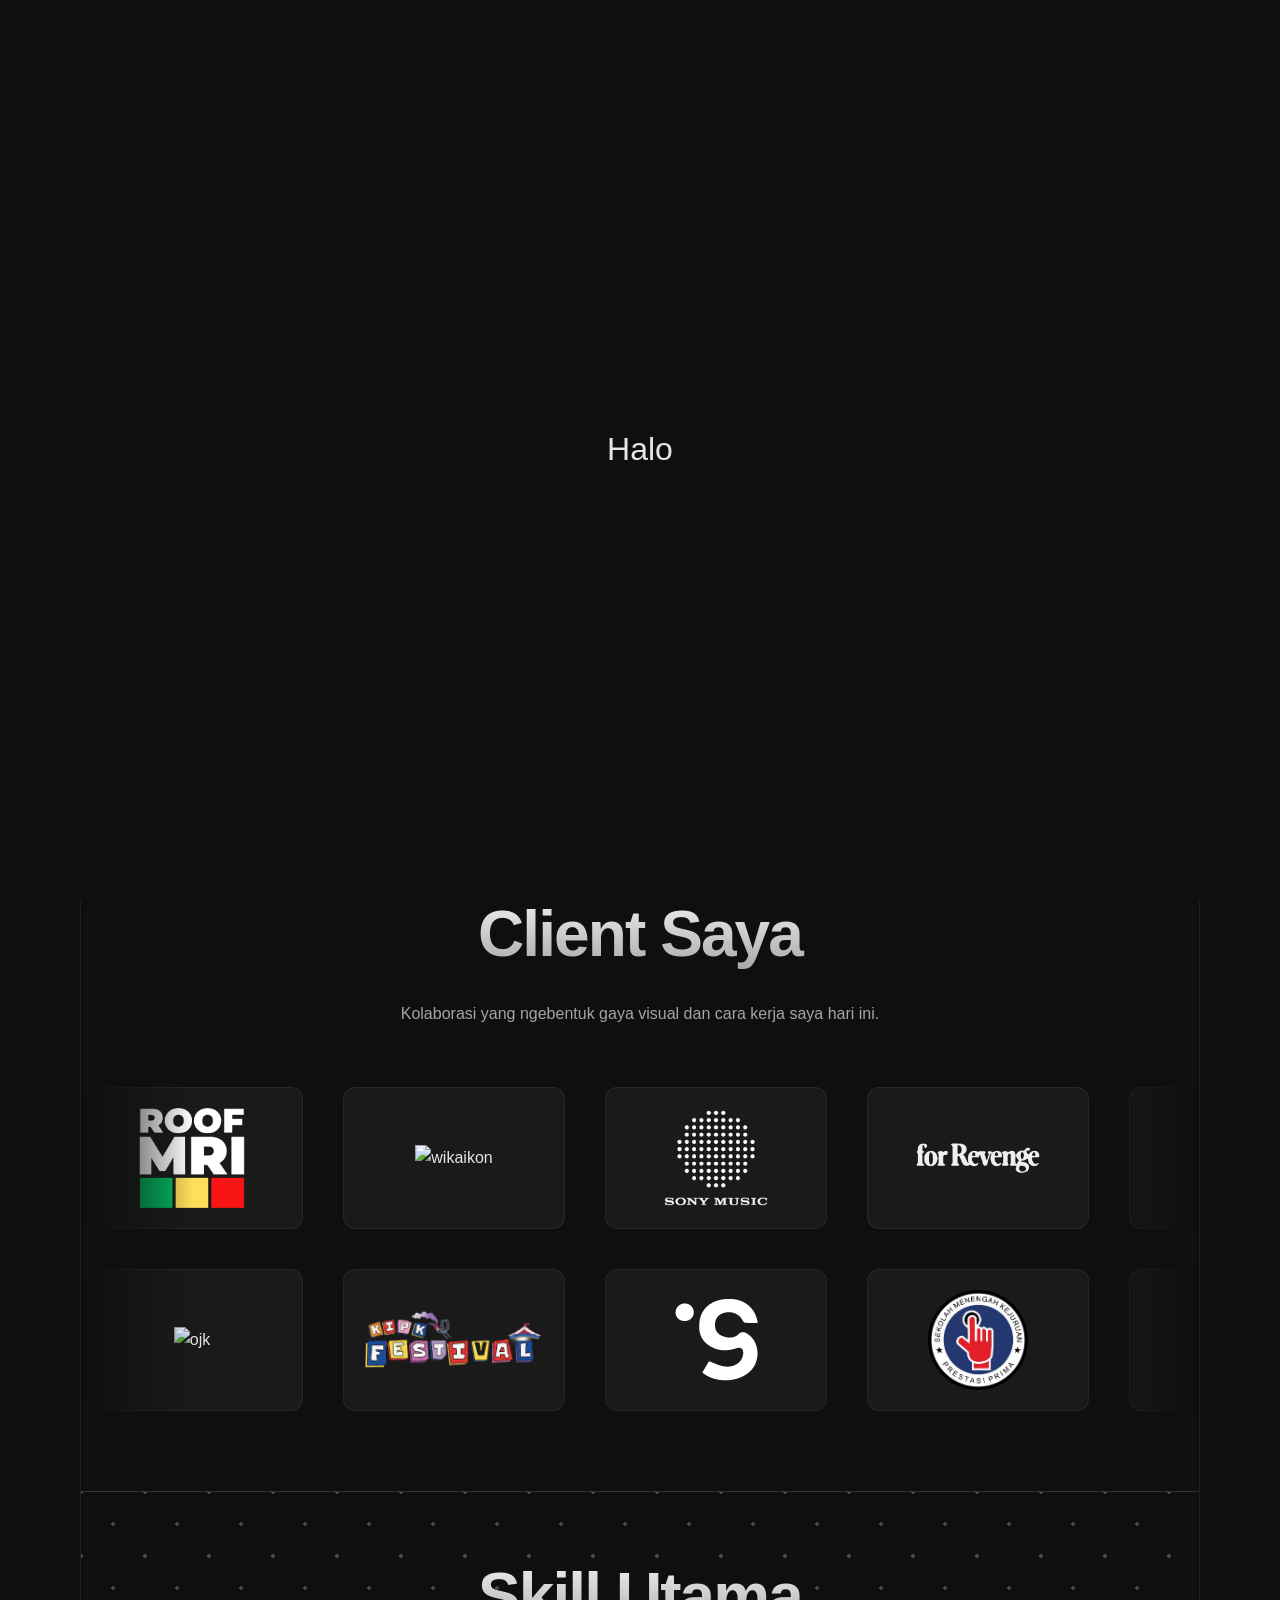
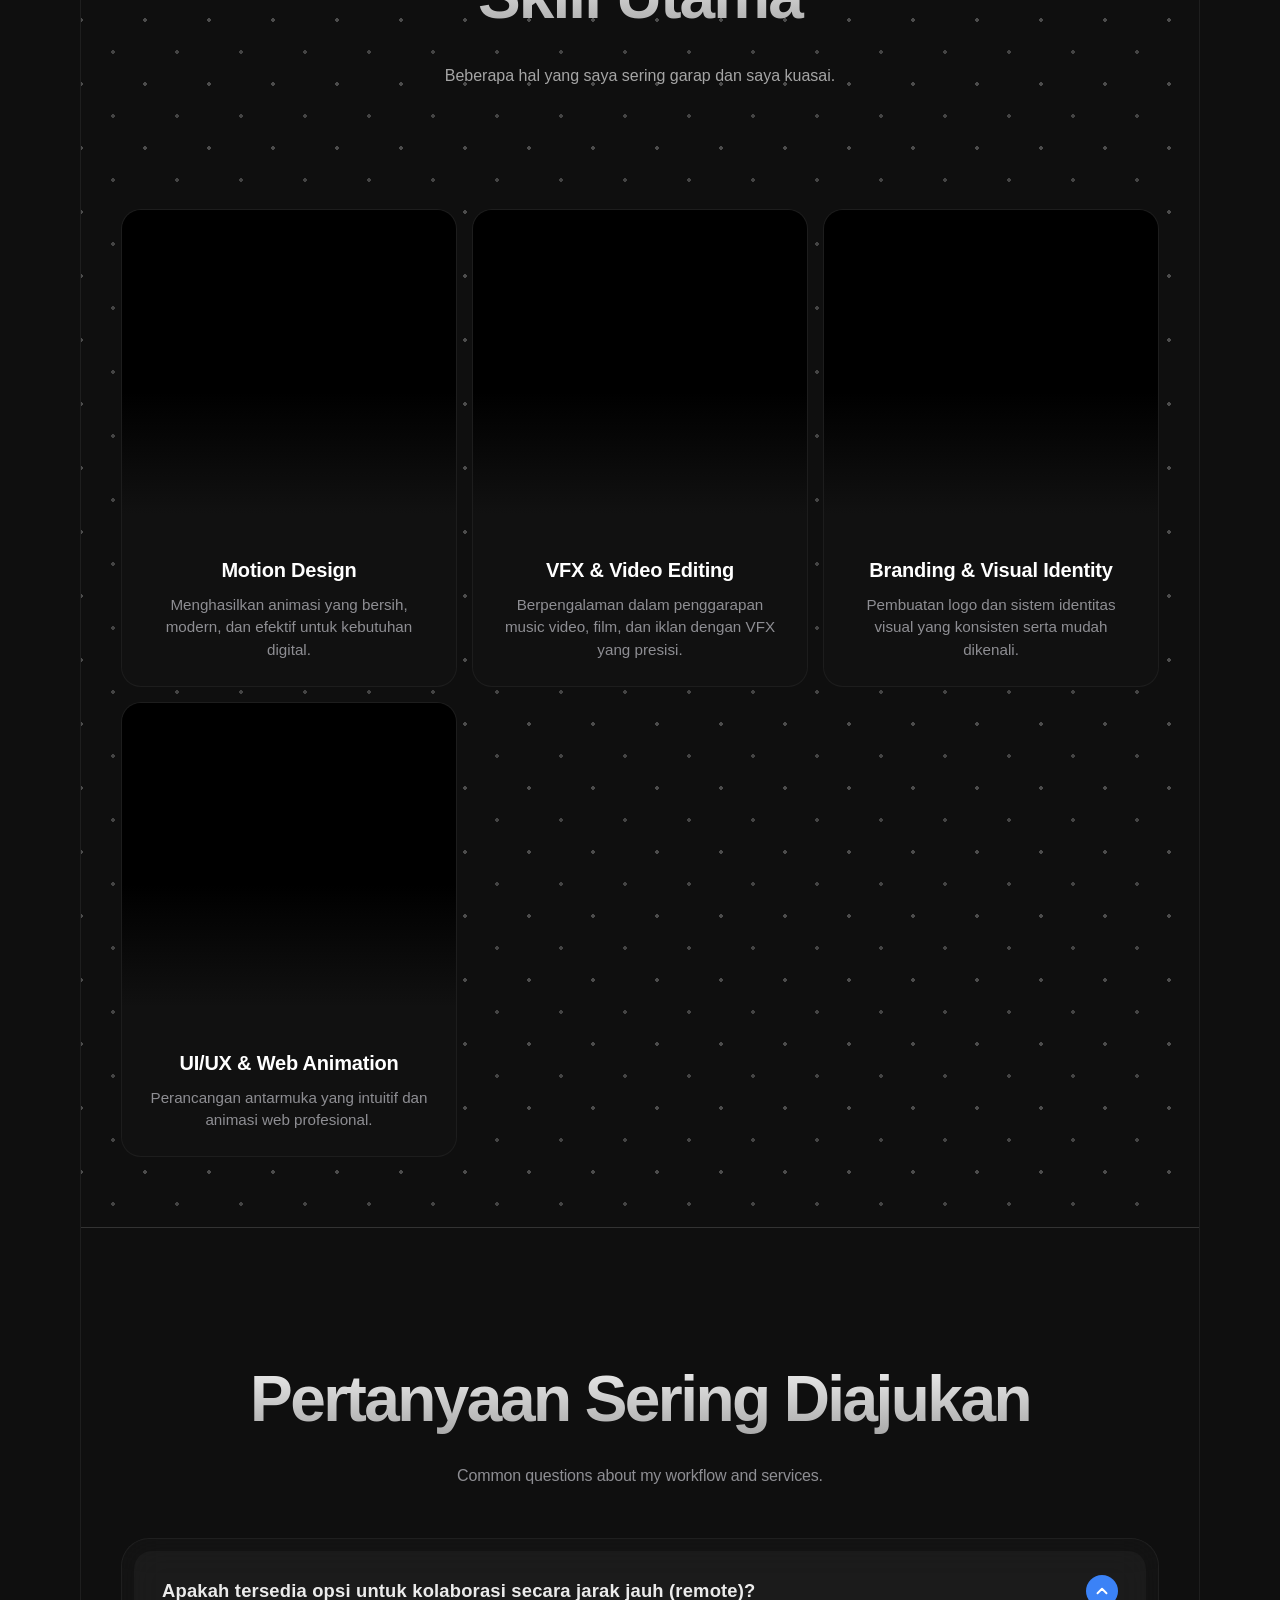
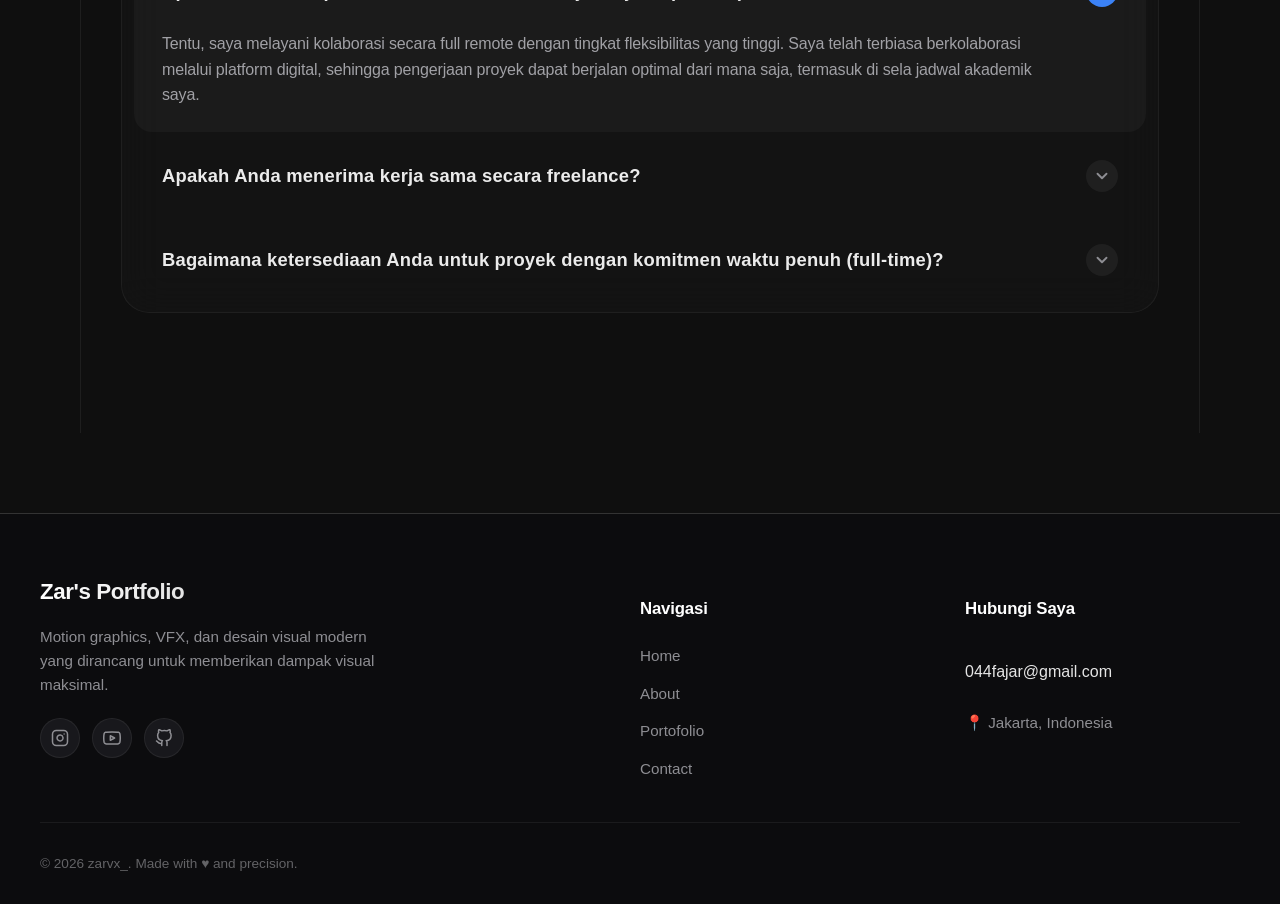
==== commit eb85e015: "Pembaruan Portfolio" ====
--- a/index.html
+++ b/index.html
@@ -21,14 +21,7 @@
         <div id="loading-text" data-t="loading">Halo</div>
     </div>
     <div class="pattern-area"></div>
-    <header>
-        <nav class="nav">
-            <a href="index.html" data-t="nav_home">Home</a>
-            <a href="about.html" data-t="nav_about">About</a>
-            <a href="portfolio.html" data-t="nav_portfolio">Portofolio</a>
-            <a href="contact.html" data-t="nav_contact">Contact</a>
-        </nav>
-    </header>
+    <navbar-component></navbar-component>
 
     <main>
         <div class="content-wrapper">
@@ -72,8 +65,9 @@
                     <div class="skill-grid">
                         <div class="skill-card">
                             <div class="skill-preview">
-                                <video src="src/assets/videos/mograph.mp4" autoplay muted loop playsinline
-                                    preload="auto"></video>
+                                <video autoplay muted loop playsinline webkit-playsinline preload="auto">
+                                    <source src="src/assets/videos/mograph.mp4" type="video/mp4">
+                                </video>
                             </div>
                             <div class="skill-info">
                                 <h3>Motion Design</h3>
@@ -83,8 +77,9 @@
 
                         <div class="skill-card">
                             <div class="skill-preview">
-                                <video src="src/assets/videos/vfx.mp4" autoplay muted loop playsinline
-                                    preload="auto"></video>
+                                <video autoplay muted loop playsinline webkit-playsinline preload="auto">
+                                    <source src="src/assets/videos/vfx.mp4" type="video/mp4">
+                                </video>
                             </div>
                             <div class="skill-info">
                                 <h3>VFX & Video Editing</h3>
@@ -94,8 +89,9 @@
 
                         <div class="skill-card">
                             <div class="skill-preview">
-                                <video src="src/assets/videos/design.mp4" autoplay muted loop playsinline
-                                    preload="auto"></video>
+                                <video autoplay muted loop playsinline webkit-playsinline preload="auto">
+                                    <source src="src/assets/videos/design.mp4" type="video/mp4">
+                                </video>
                             </div>
                             <div class="skill-info">
                                 <h3>Branding & Visual Identity</h3>
@@ -105,8 +101,9 @@
 
                         <div class="skill-card">
                             <div class="skill-preview">
-                                <video src="src/assets/videos/ui_anim.mp4" autoplay muted loop playsinline
-                                    preload="auto"></video>
+                                <video autoplay muted loop playsinline webkit-playsinline preload="auto">
+                                    <source src="src/assets/videos/ui_anim.mp4" type="video/mp4">
+                                </video>
                             </div>
                             <div class="skill-info">
                                 <h3>UI/UX & Web Animation</h3>
@@ -123,11 +120,11 @@
             <faq-component data-t-title="faq_title"></faq-component>
         </div>
     </main>
-    <footer style="z-index: 1000; margin-top: 0px;">
-        <p>made with &hearts; by &copy; 2025 zarvx_</p>
-    </footer>
+    <footer-component></footer-component>
     <script src="src/js/data/translations.js"></script>
     <script src="src/js/components/LanguageSwitch.js"></script>
+    <script src="src/js/components/NavbarComponent.js"></script>
+    <script src="src/js/components/FooterComponent.js"></script>
     <script src="src/js/components/ClientMarquee.js"></script>
     <script src="src/js/components/FaqComponent.js"></script>
     <script src="src/js/index.js"></script>
--- a/src/style/global.css
+++ b/src/style/global.css
@@ -101,6 +101,11 @@
 }
 
 .nav a:hover {
+    background: var(--hover-bg);
+    color: var(--accent);
+}
+
+.nav a.active {
     background: var(--hover-bg);
     color: var(--accent);
 }
@@ -212,16 +217,161 @@
    11. FOOTER
     */
 
-footer {
-    text-align: center;
-    padding: 2rem 0;
-    border-top: 1px solid var(--border);
-    margin-top: 3rem;
-    background-color: var(--bg);
-}
-
-footer p {
-    opacity: 0.8;
+.footer {
+    border-top: 1px solid var(--border-light);
+    background-color: #0c0c0e;
+    padding: 60px var(--container-space) 30px;
+    margin-top: 5rem;
+    position: relative;
+    z-index: 10;
+}
+
+.footer-container {
+    max-width: 1200px;
+    margin: 0 auto;
+    display: grid;
+    grid-template-columns: 2fr 1fr 1fr;
+    gap: 50px;
+    padding-bottom: 40px;
+}
+
+.footer-brand {
+    display: flex;
+    flex-direction: column;
+    gap: 15px;
+}
+
+.footer-logo {
+    font-size: 1.4rem;
+    font-weight: 800;
+    letter-spacing: -0.02em;
+    color: #fff;
+    text-decoration: none;
+    background: linear-gradient(to right, #fff, #999);
+    -webkit-background-clip: text;
+    background-clip: text;
+    -webkit-text-fill-color: transparent;
+    display: inline-block;
+}
+
+.footer-desc {
+    font-size: 0.95rem;
+    color: #8e8e93;
+    line-height: 1.6;
+    max-width: 360px;
+    margin: 0;
+}
+
+.footer-socials {
+    display: flex;
+    gap: 12px;
+    margin-top: 5px;
+}
+
+.footer-socials a {
+    display: flex;
+    align-items: center;
+    justify-content: center;
+    width: 38px;
+    height: 38px;
+    border-radius: 50%;
+    background: #18181c;
+    color: #8e8e93;
+    transition: all 0.3s ease;
+    border: 1px solid var(--border-soft);
+}
+
+.footer-socials a:hover {
+    background: var(--cta-hover);
+    color: #000;
+    transform: translateY(-3px);
+}
+
+.footer-links h4,
+.footer-contact h4 {
+    color: #fff;
+    font-size: 1.05rem;
+    font-weight: 600;
+    margin-bottom: 20px;
+    letter-spacing: -0.01em;
+}
+
+.footer-links ul {
+    list-style: none;
+    padding: 0;
+    margin: 0;
+    display: flex;
+    flex-direction: column;
+    gap: 12px;
+}
+
+.footer-links a {
+    color: #8e8e93;
+    text-decoration: none;
+    font-size: 0.95rem;
+    transition: color 0.25s ease;
+}
+
+.footer-links a:hover {
+    color: var(--cta-hover);
+}
+
+.footer-contact {
+    display: flex;
+    flex-direction: column;
+}
+
+.footer-email {
+    color: var(--text);
+    text-decoration: none;
+    font-size: 1rem;
+    font-weight: 500;
+    transition: color 0.25s ease;
+}
+
+.footer-email:hover {
+    color: var(--cta-hover);
+}
+
+.footer-location {
+    color: #8e8e93;
+    font-size: 0.95rem;
+    margin-top: 10px;
+}
+
+.footer-bottom {
+    max-width: 1200px;
+    margin: 0 auto;
+    padding-top: 30px;
+    border-top: 1px solid var(--border-soft);
+    display: flex;
+    justify-content: space-between;
+    align-items: center;
+    flex-wrap: wrap;
+    gap: 15px;
+}
+
+.footer-bottom p {
+    font-size: 0.85rem;
+    color: #636366;
+    margin: 0;
+}
+
+/* Footer Responsive styles */
+@media (max-width: 768px) {
+    .footer {
+        padding: 50px 24px 30px;
+        margin-top: 3rem;
+    }
+    .footer-container {
+        grid-template-columns: 1fr;
+        gap: 35px;
+    }
+    .footer-bottom {
+        flex-direction: column;
+        text-align: center;
+        align-items: center;
+    }
 }
 
 
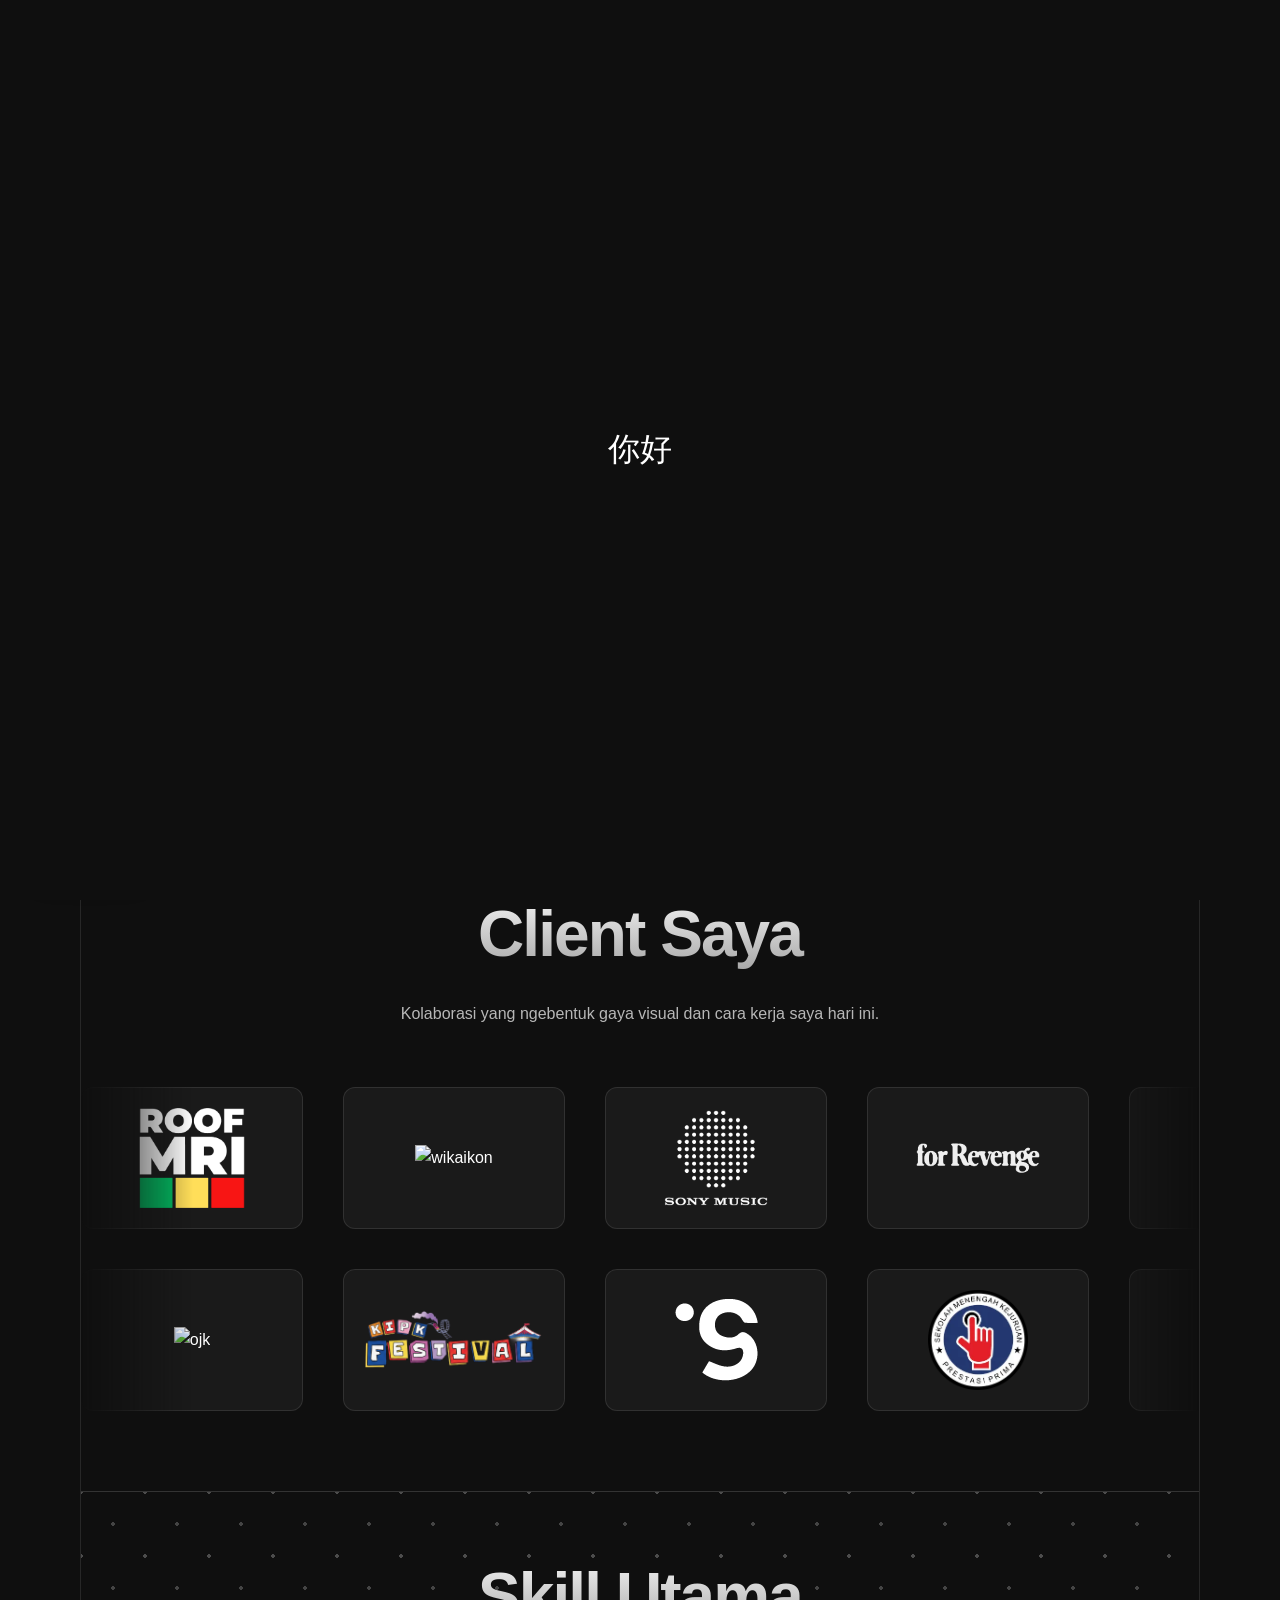
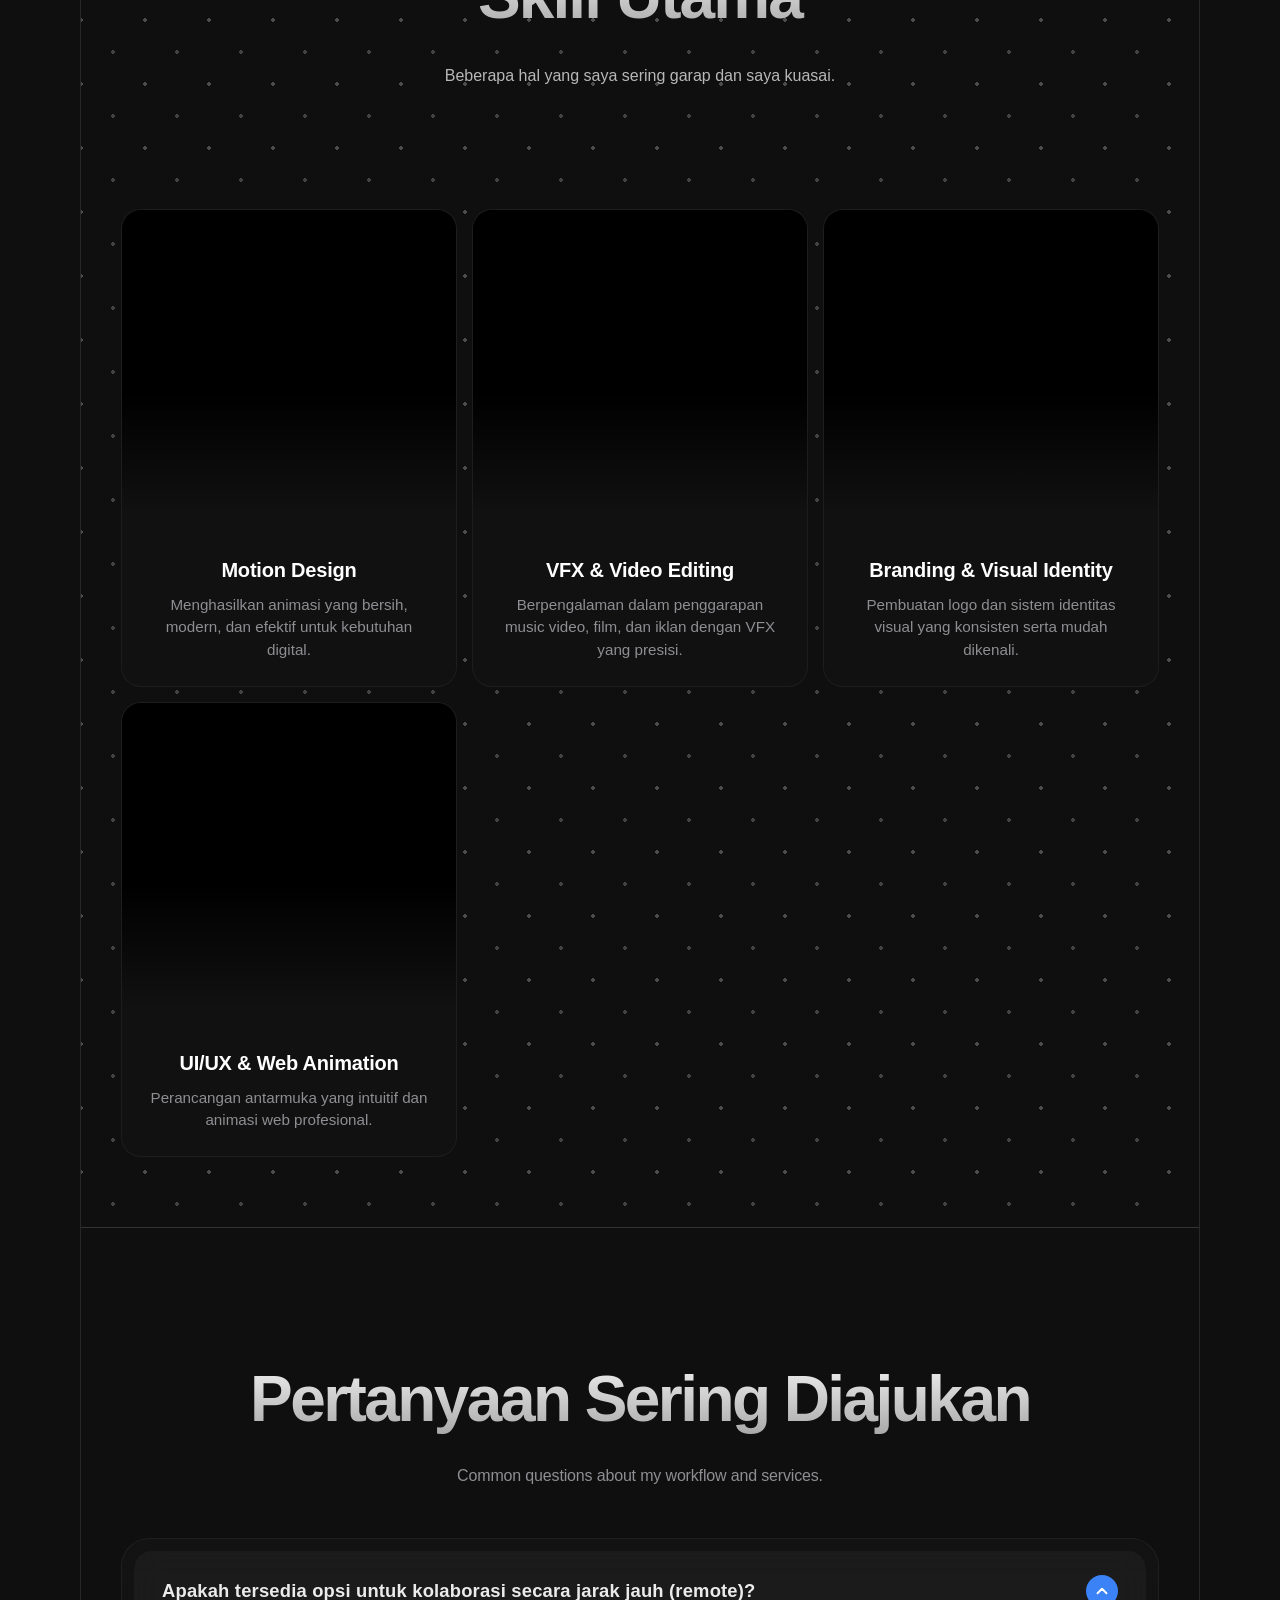
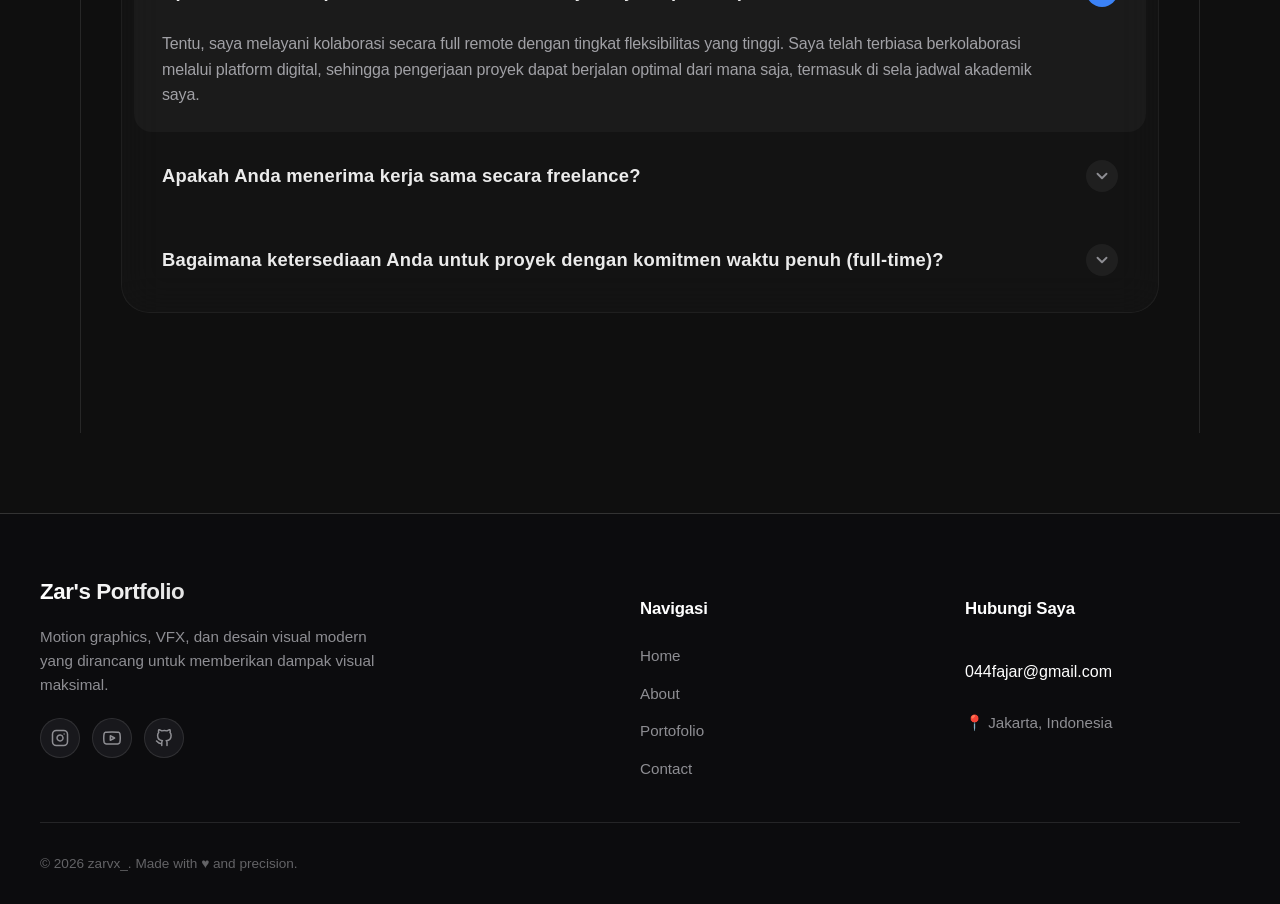
==== commit c98ba65f: "optimze meta" ====
--- a/index.html
+++ b/index.html
@@ -5,7 +5,13 @@
     <meta charset="UTF-8">
     <meta name="viewport" content="width=device-width, initial-scale=1.0">
     <title>Home - Zar's Portfolio</title>
-    <title>Portofolio - Zar's Portfolio</title>
+    <meta name="description" content="Fazar — Motion & Visual Designer. Portfolio karya animasi, VFX, branding, dan web development.">
+    <meta property="og:type" content="website">
+    <meta property="og:title" content="Home - Zar's Portfolio">
+    <meta property="og:description" content="Motion & Visual Designer — animasi, VFX, branding, dan web development.">
+    <meta property="og:url" content="https://anotherzar.github.io/Website-Portfolio/">
+    <meta property="og:image" content="src/assets/images/HERO.webp">
+    <meta name="twitter:card" content="summary_large_image">
     <link rel="icon" href="data:image/svg+xml,&lt;svg xmlns='http://www.w3.org/2000/svg' viewBox='0 0 100 100'&gt;&lt;text y='.9em' font-size='90'&gt;🎬&lt;/text&gt;&lt;/svg&gt;">
     <link rel="prefetch" href="about.html">
     <link rel="prefetch" href="portfolio.html">
--- a/src/style/global.css
+++ b/src/style/global.css
@@ -3,27 +3,57 @@
     */
 
 :root {
-    /* Colors */
+    /* Background Colors */
     --bg: #0f0f0f;
+    --bg-nav: #131313;
     --bg-card: #1a1a1a;
-    --text: #e5e5e5;
+    --bg-card-hover: #222222;
+
+    /* Text Colors */
+    --text: #ffffff;
+    --text-body: #e5e5e5;
+    --text-secondary: #cbd5e1;
+    --text-muted: #94a3b8;
+    --text-subtle: #64748b;
+
+    /* Brand & Accent Colors */
     --accent: #3b82f6;
+    --accent-light: #60a5fa;
+    --accent-hover: #2563eb;
+    --accent-spotify: #1db954;
+    --accent-green: #badb6e;
+    --accent-red: #ef4444;
 
     /* Borders */
-    --border: #222;
-    --border-light: #333;
-    --border-soft: #ffffff10;
-    --border-soft-2: #ffffff15;
-
-    /* Interactive States */
-    --hover-bg: #222;
+    --border: #222222;
+    --border-light: #333333;
+    --border-soft: rgba(255, 255, 255, 0.1);
+    --border-soft-2: rgba(255, 255, 255, 0.15);
+
+    /* Interactive States & Badges */
+    --hover-bg: #222222;
     --cta-dark: #292929;
-    --cta-hover: #badb6e;
+    --cta-hover: var(--accent-green);
+
+    --badge-personal-bg: rgba(255, 255, 255, 0.08);
+    --badge-personal-text: var(--text);
+    --badge-personal-border: rgba(255, 255, 255, 0.2);
+
+    --badge-assignment-bg: rgba(59, 130, 246, 0.15);
+    --badge-assignment-text: #93c5fd;
+    --badge-assignment-border: rgba(59, 130, 246, 0.35);
+
+    --badge-client-bg: rgba(186, 219, 110, 0.15);
+    --badge-client-text: var(--cta-hover);
+    --badge-client-border: rgba(186, 219, 110, 0.35);
 
     /* Border Radius */
+    --radius-sm: 8px;
     --radius: 12px;
     --radius-lg: 14px;
     --radius-xl: 16px;
+    --radius-full: 9999px;
+    --radius-pill: 50px;
 
     /* Spacing */
     --space: 1.5rem;
@@ -84,7 +114,7 @@
     left: 0;
     width: 100%;
     z-index: 999;
-    background: #131313;
+    background: var(--bg-nav);
     display: flex;
     justify-content: center;
     gap: 2rem;
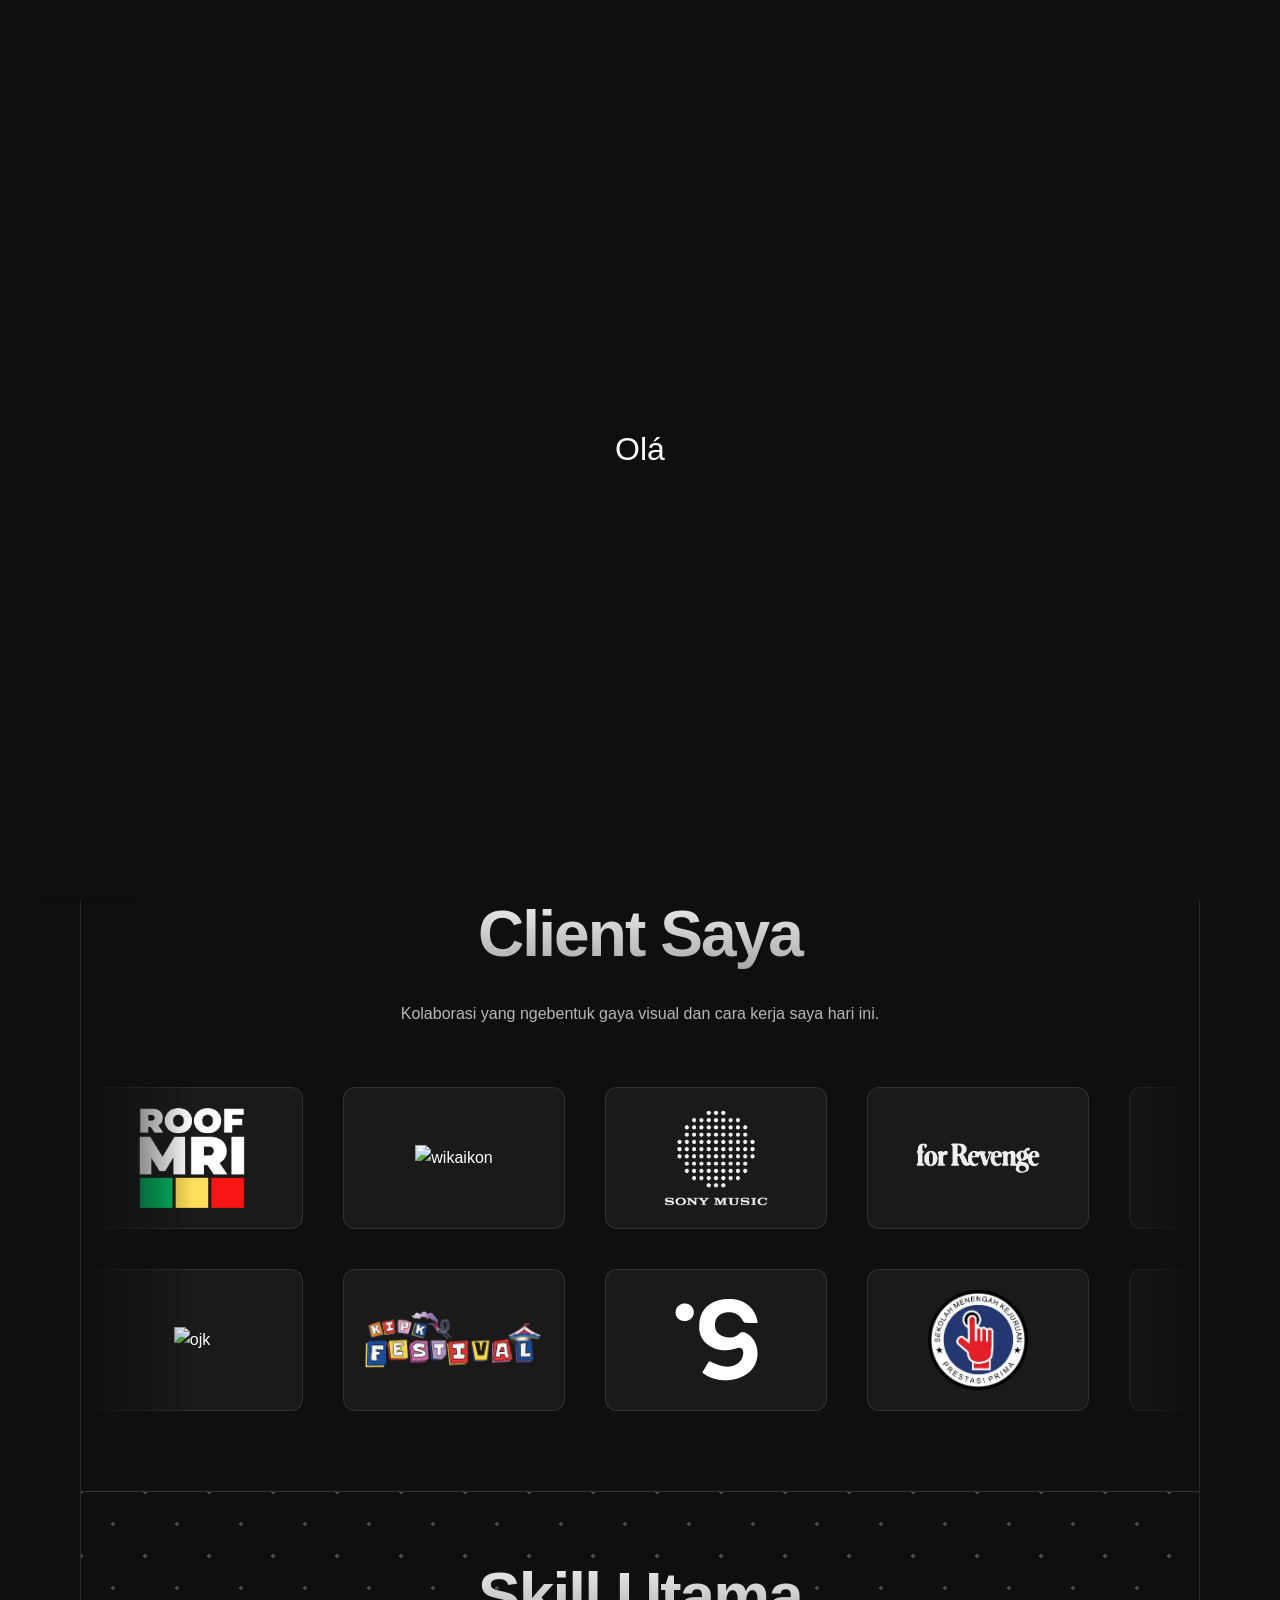
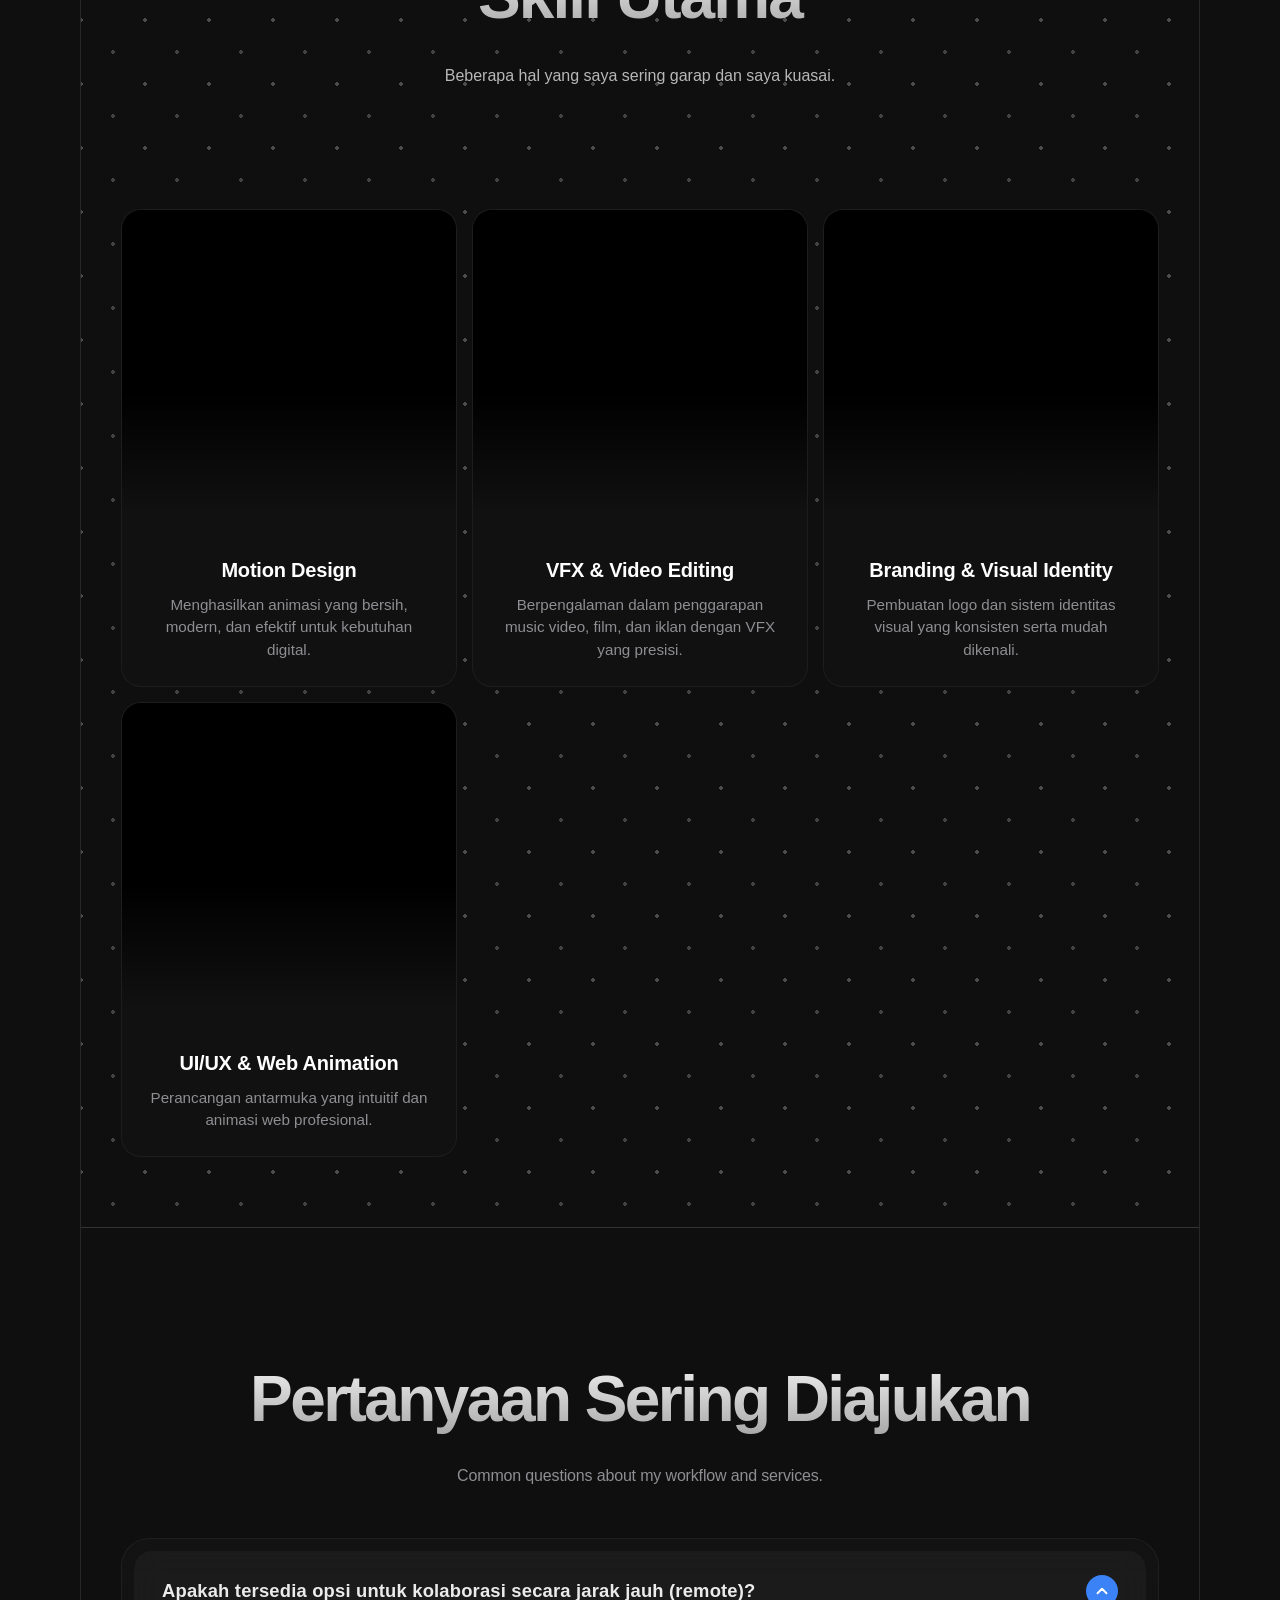
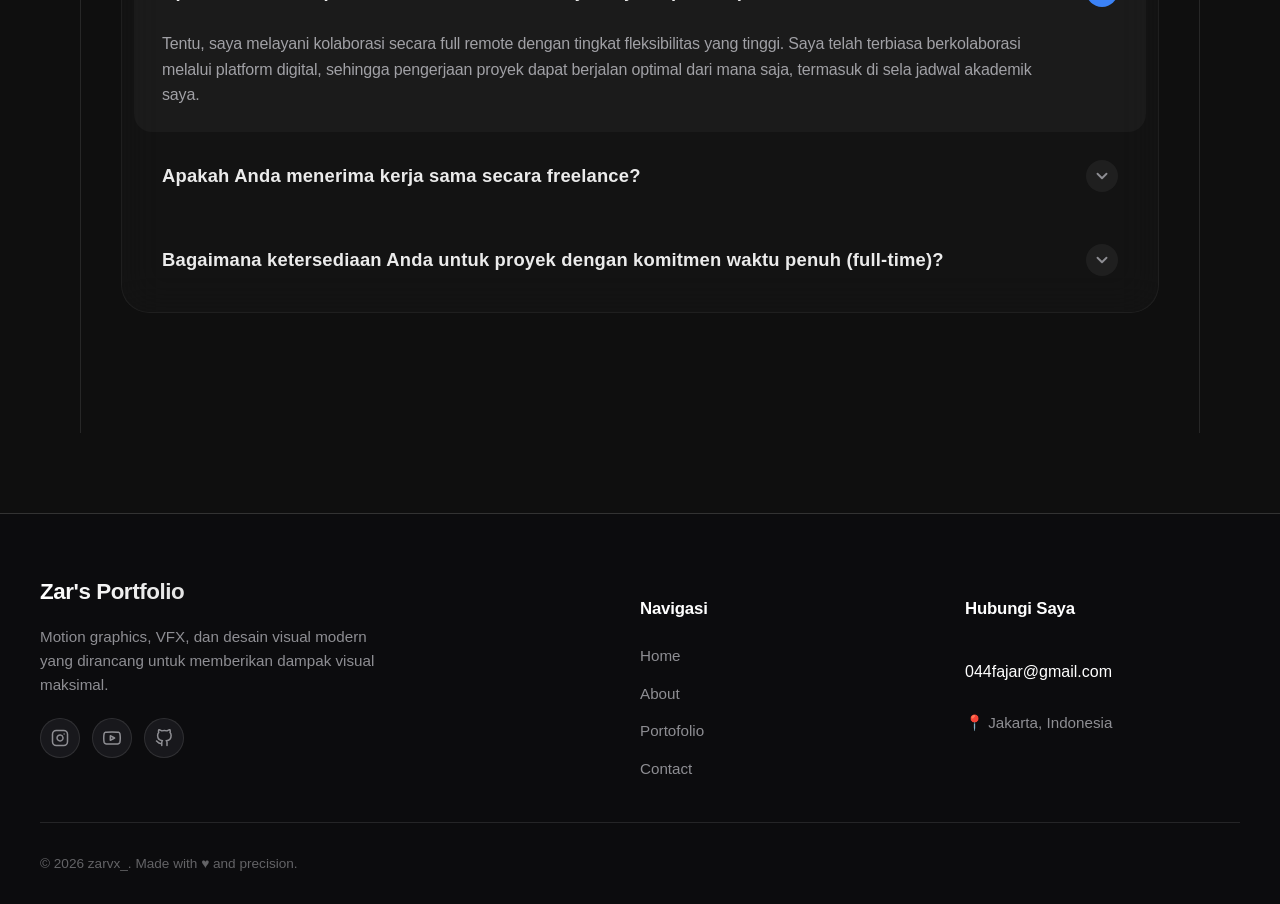
==== commit 9c58b48d: "benerin meta" ====
--- a/index.html
+++ b/index.html
@@ -5,13 +5,21 @@
     <meta charset="UTF-8">
     <meta name="viewport" content="width=device-width, initial-scale=1.0">
     <title>Home - Zar's Portfolio</title>
-    <meta name="description" content="Fazar — Motion & Visual Designer. Portfolio karya animasi, VFX, branding, dan web development.">
+    <meta name="description" content="Portofolio resmi Fazar (anotherzar) — Motion Graphics Designer dan Visual Specialist berpengalaman dalam animasi, VFX, branding visual, dan web development.">
+    
+    <!-- Open Graph / Facebook -->
     <meta property="og:type" content="website">
     <meta property="og:title" content="Home - Zar's Portfolio">
-    <meta property="og:description" content="Motion & Visual Designer — animasi, VFX, branding, dan web development.">
-    <meta property="og:url" content="https://anotherzar.github.io/Website-Portfolio/">
-    <meta property="og:image" content="src/assets/images/HERO.webp">
+    <meta property="og:description" content="Portofolio resmi Fazar (anotherzar) — Motion Graphics Designer dan Visual Specialist berpengalaman dalam animasi, VFX, branding visual, dan web development.">
+    <meta property="og:url" content="https://anotherzar.github.io/Website-Portfolio/index.html">
+    <meta property="og:image" content="https://anotherzar.github.io/Website-Portfolio/src/assets/images/HERO.webp">
+    
+    <!-- Twitter -->
     <meta name="twitter:card" content="summary_large_image">
+    <meta name="twitter:title" content="Home - Zar's Portfolio">
+    <meta name="twitter:description" content="Portofolio resmi Fazar (anotherzar) — Motion Graphics Designer dan Visual Specialist berpengalaman dalam animasi, VFX, branding visual, dan web development.">
+    <meta name="twitter:image" content="https://anotherzar.github.io/Website-Portfolio/src/assets/images/HERO.webp">
+    
     <link rel="icon" href="data:image/svg+xml,&lt;svg xmlns='http://www.w3.org/2000/svg' viewBox='0 0 100 100'&gt;&lt;text y='.9em' font-size='90'&gt;🎬&lt;/text&gt;&lt;/svg&gt;">
     <link rel="prefetch" href="about.html">
     <link rel="prefetch" href="portfolio.html">
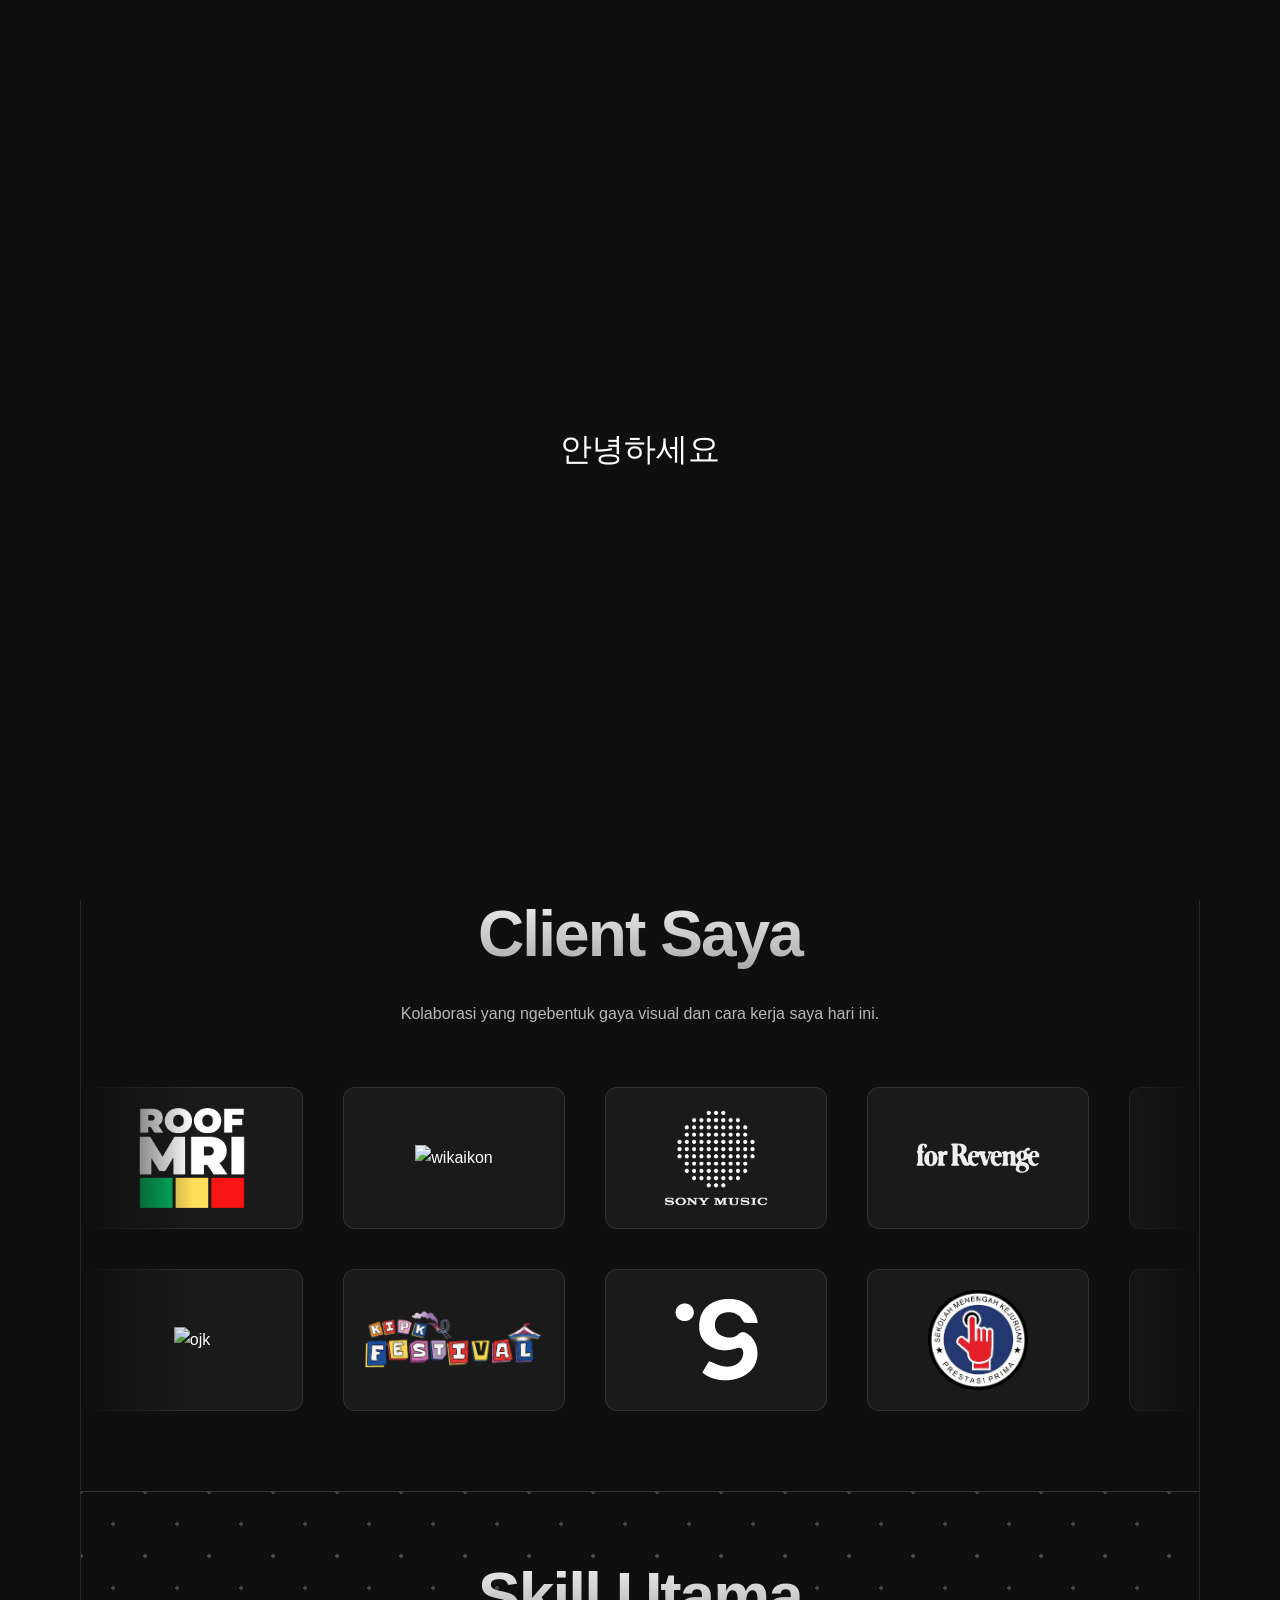
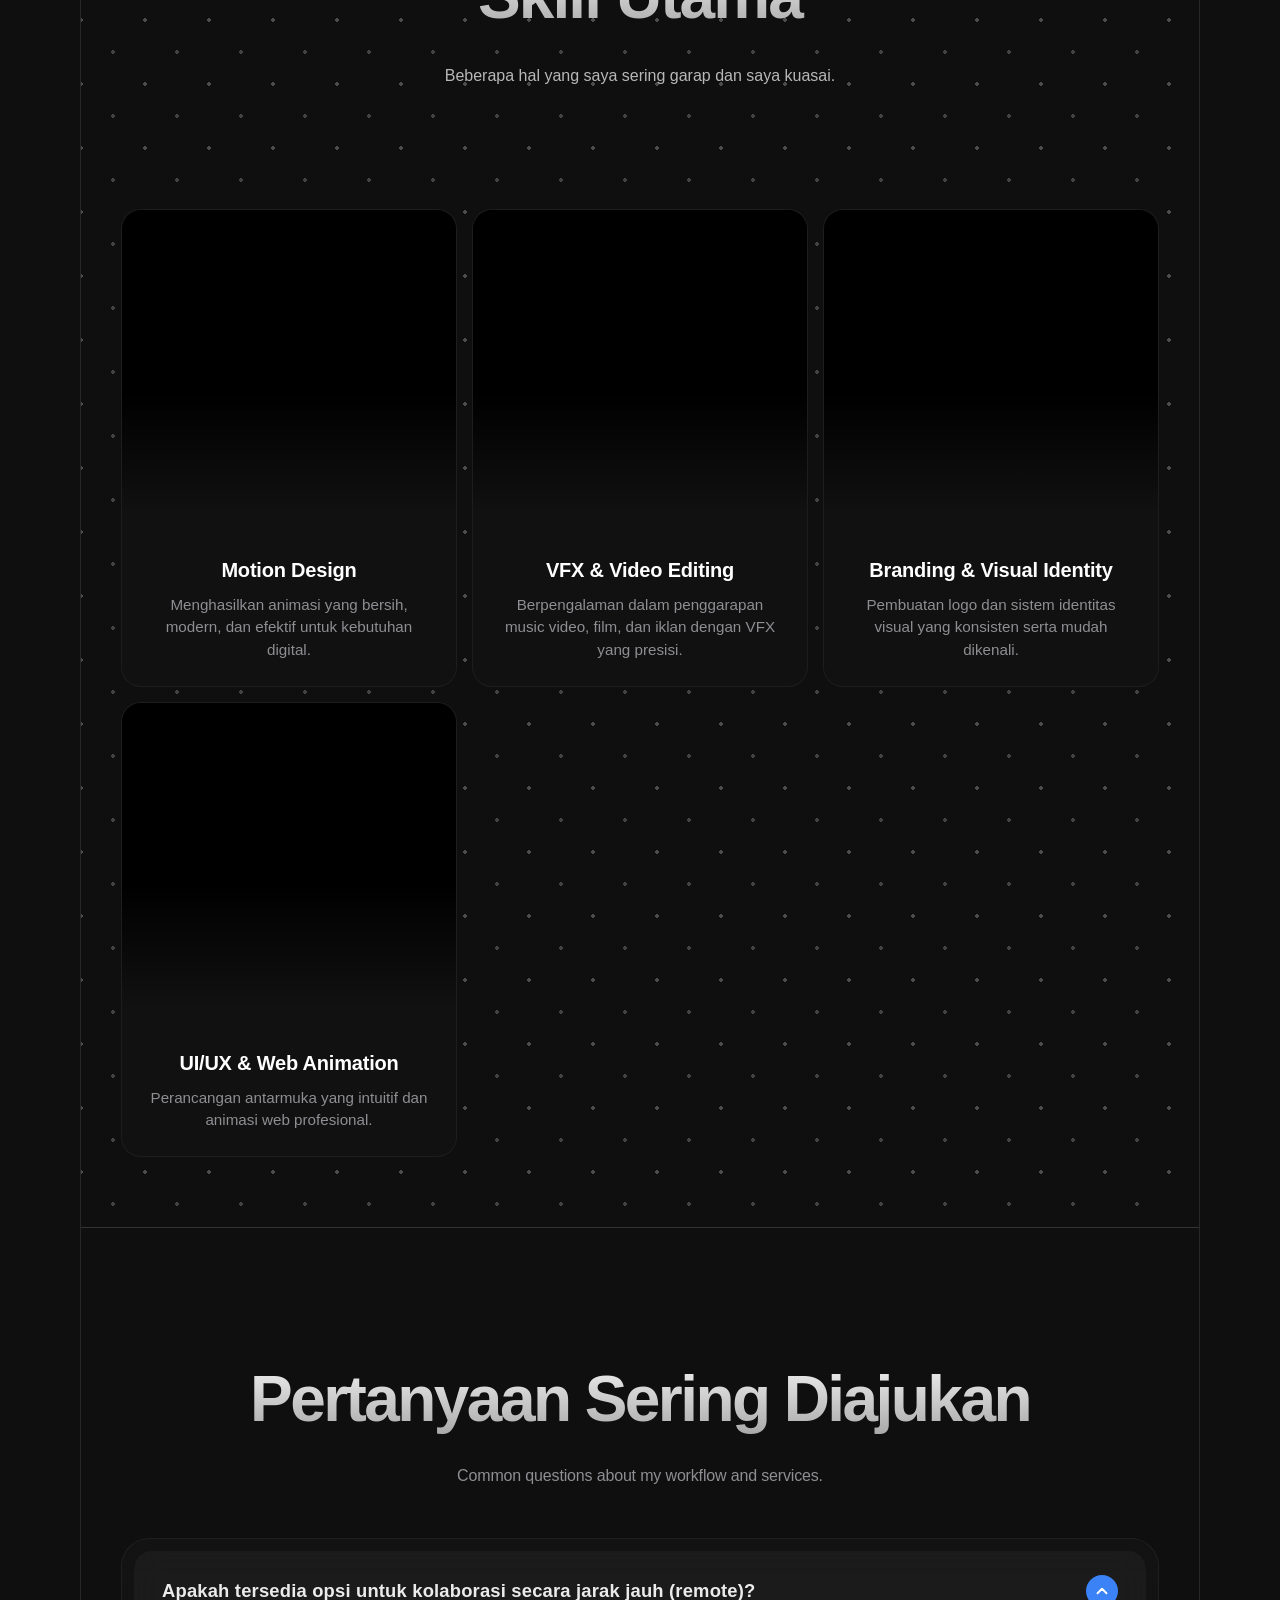
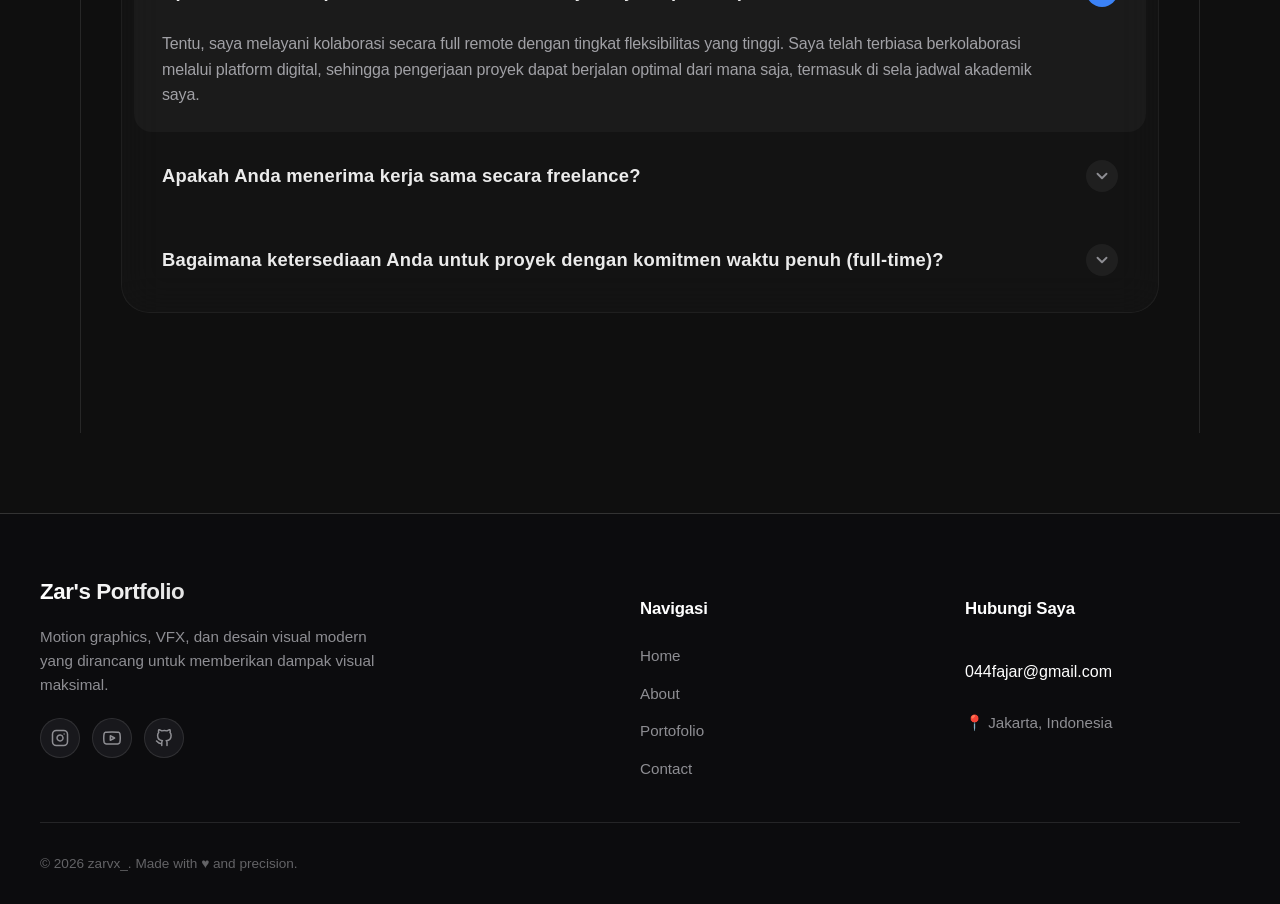
==== commit 8d526180: "ubah thumnail og meta" ====
--- a/index.html
+++ b/index.html
@@ -9,16 +9,18 @@
     
     <!-- Open Graph / Facebook -->
     <meta property="og:type" content="website">
-    <meta property="og:title" content="Home - Zar's Portfolio">
-    <meta property="og:description" content="Portofolio resmi Fazar (anotherzar) — Motion Graphics Designer dan Visual Specialist berpengalaman dalam animasi, VFX, branding visual, dan web development.">
+    <meta property="og:title" content="Crafting Motion That Hits Different - Zar's Portfolio">
+    <meta property="og:description" content="Portofolio resmi Fazar (anotherzar) — Motion & Visual Designer dalam animasi, VFX, editing, branding, dan desain antarmuka.">
     <meta property="og:url" content="https://anotherzar.github.io/Website-Portfolio/index.html">
-    <meta property="og:image" content="https://anotherzar.github.io/Website-Portfolio/src/assets/images/HERO.webp">
+    <meta property="og:image" content="https://anotherzar.github.io/Website-Portfolio/src/assets/images/og/og-universal-1200x630.jpg">
+    <meta property="og:image:width" content="1200">
+    <meta property="og:image:height" content="630">
     
     <!-- Twitter -->
     <meta name="twitter:card" content="summary_large_image">
-    <meta name="twitter:title" content="Home - Zar's Portfolio">
-    <meta name="twitter:description" content="Portofolio resmi Fazar (anotherzar) — Motion Graphics Designer dan Visual Specialist berpengalaman dalam animasi, VFX, branding visual, dan web development.">
-    <meta name="twitter:image" content="https://anotherzar.github.io/Website-Portfolio/src/assets/images/HERO.webp">
+    <meta name="twitter:title" content="Crafting Motion That Hits Different - Zar's Portfolio">
+    <meta name="twitter:description" content="Portofolio resmi Fazar (anotherzar) — Motion & Visual Designer dalam animasi, VFX, editing, branding, dan desain antarmuka.">
+    <meta name="twitter:image" content="https://anotherzar.github.io/Website-Portfolio/src/assets/images/og/og-twitter-1200x628.jpg">
     
     <link rel="icon" href="data:image/svg+xml,&lt;svg xmlns='http://www.w3.org/2000/svg' viewBox='0 0 100 100'&gt;&lt;text y='.9em' font-size='90'&gt;🎬&lt;/text&gt;&lt;/svg&gt;">
     <link rel="prefetch" href="about.html">
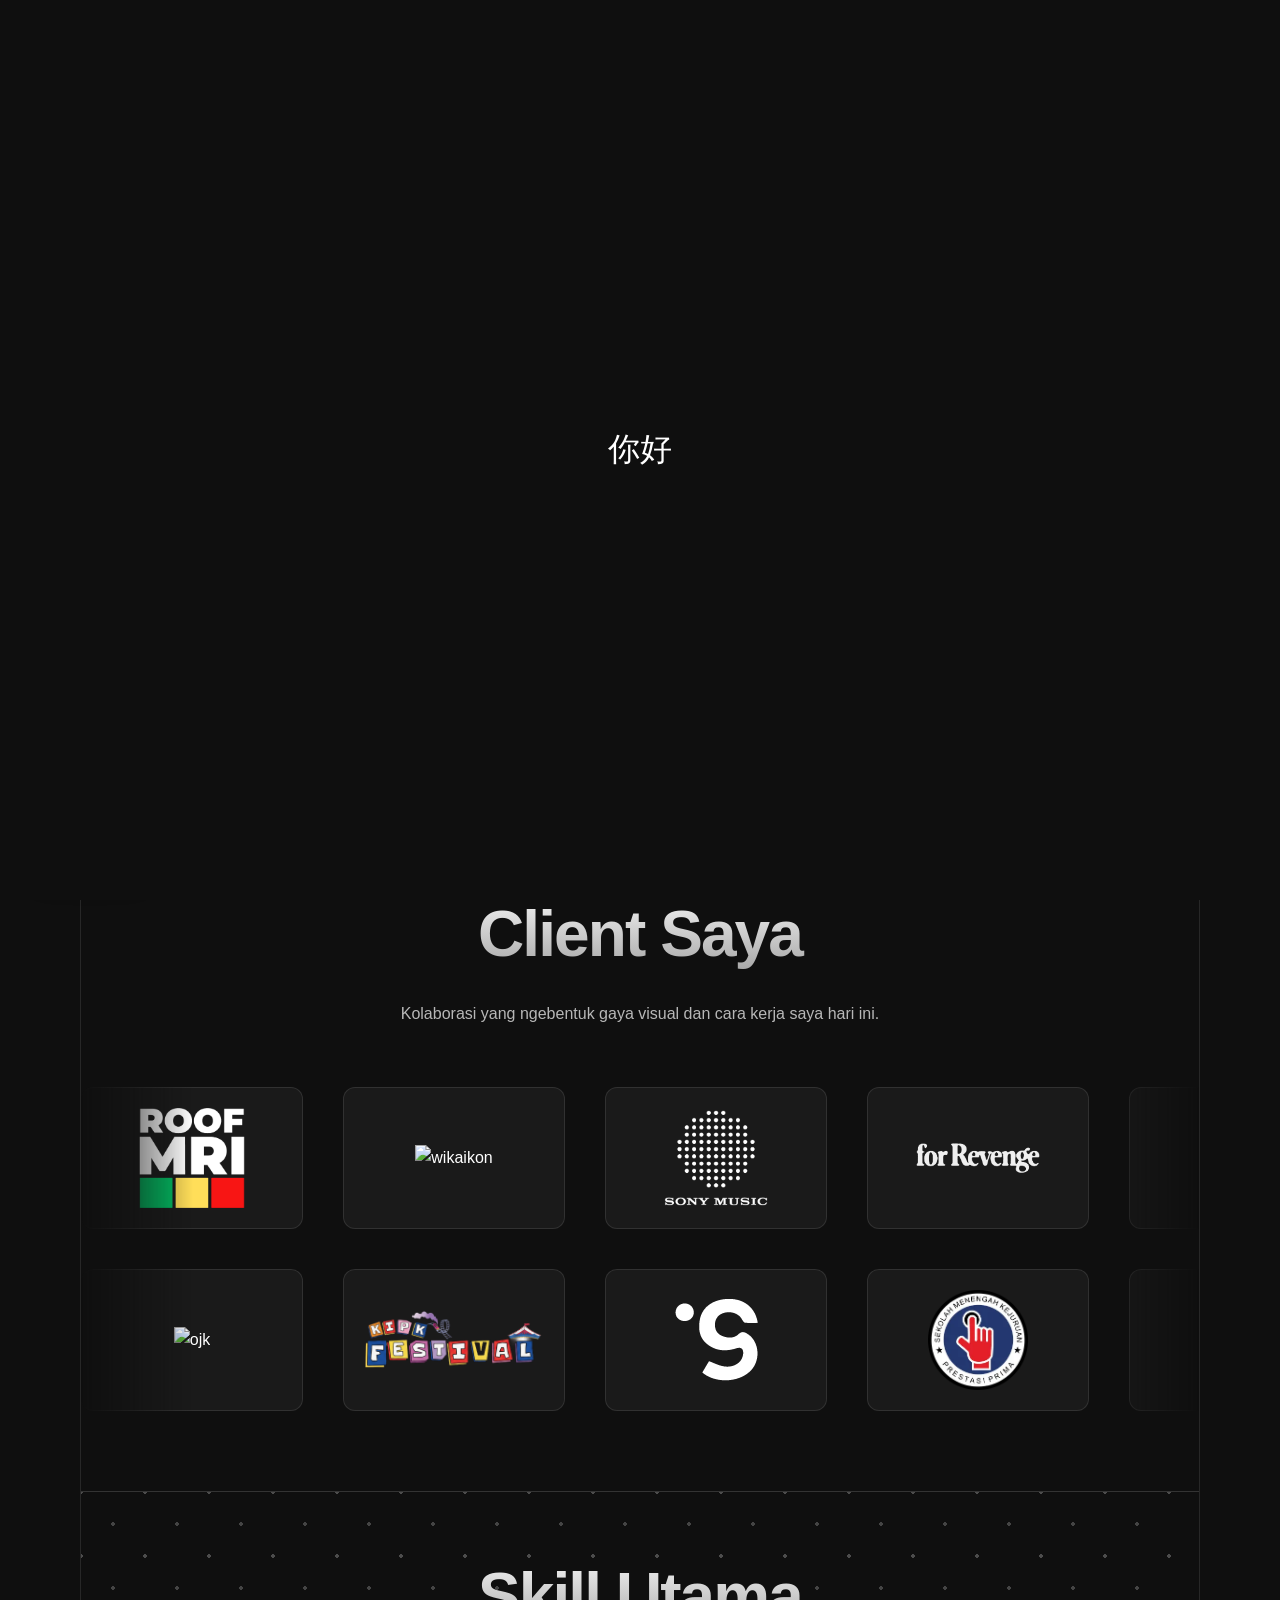
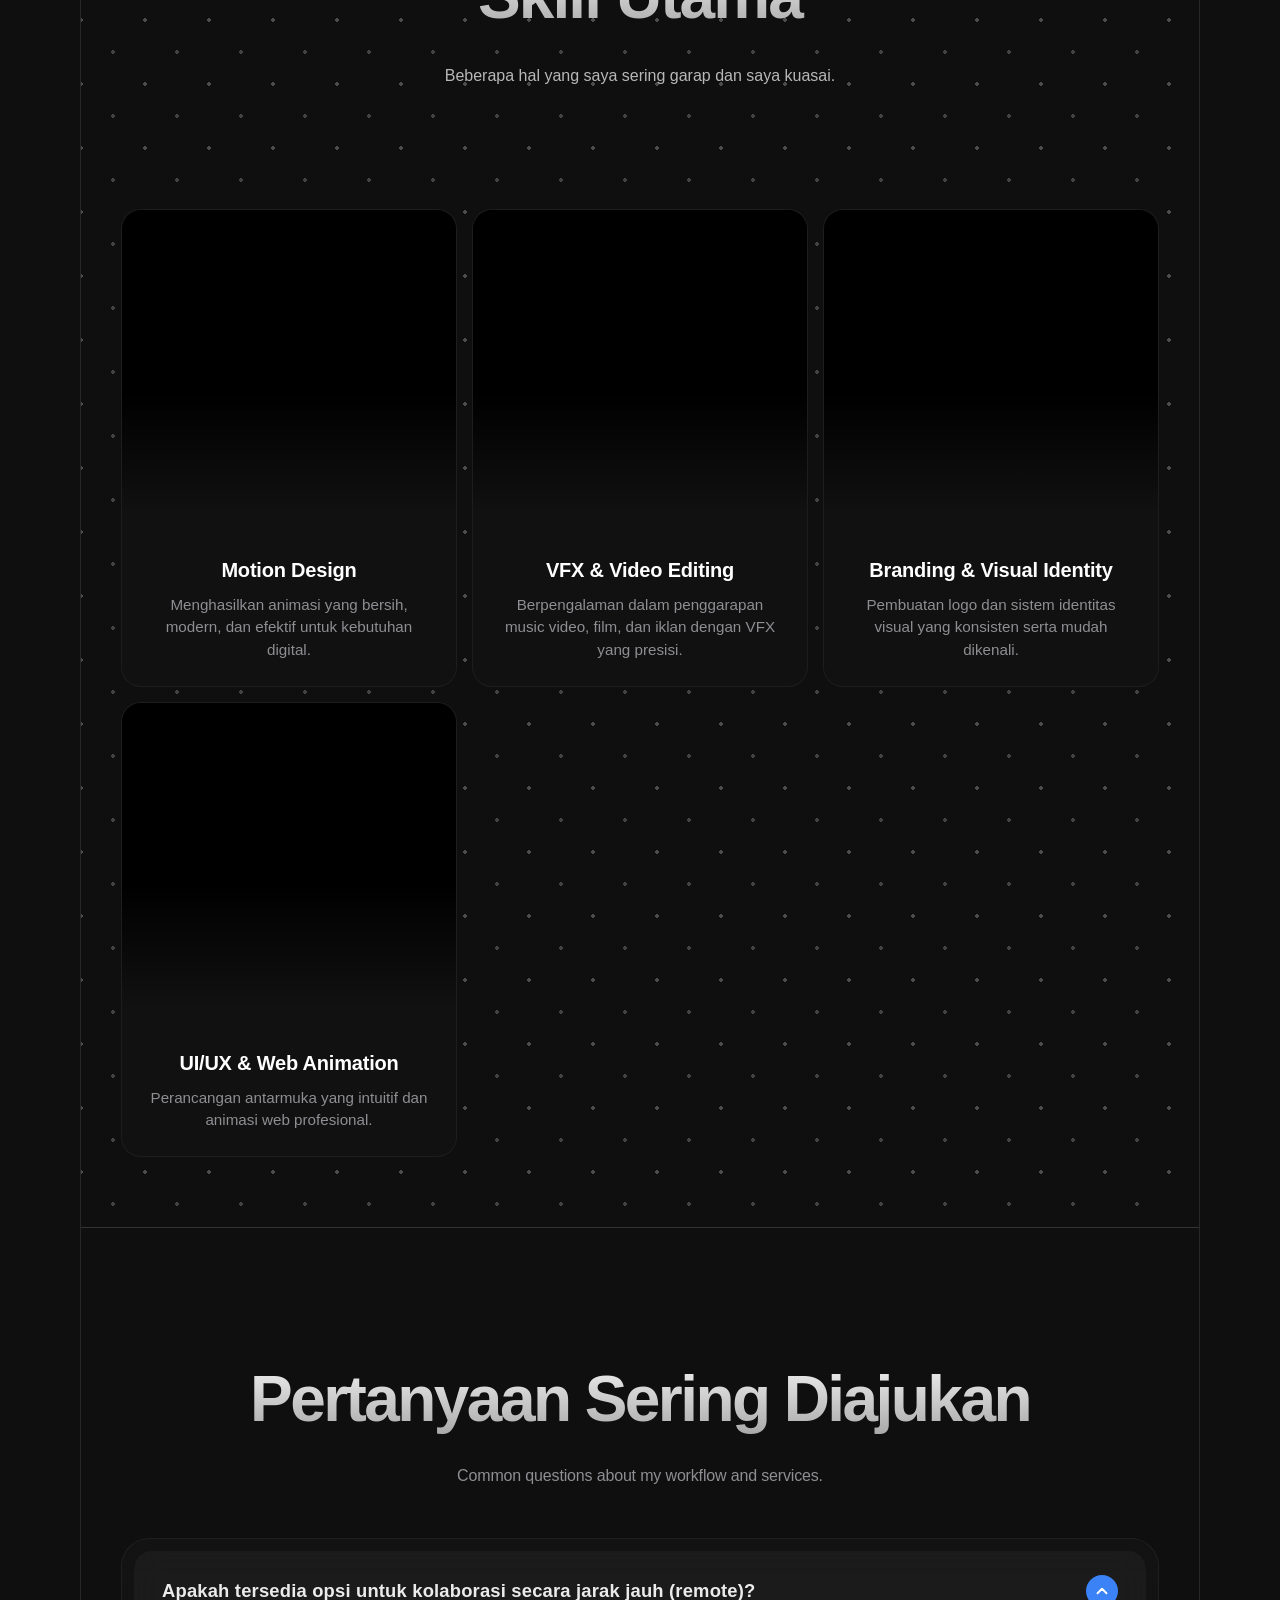
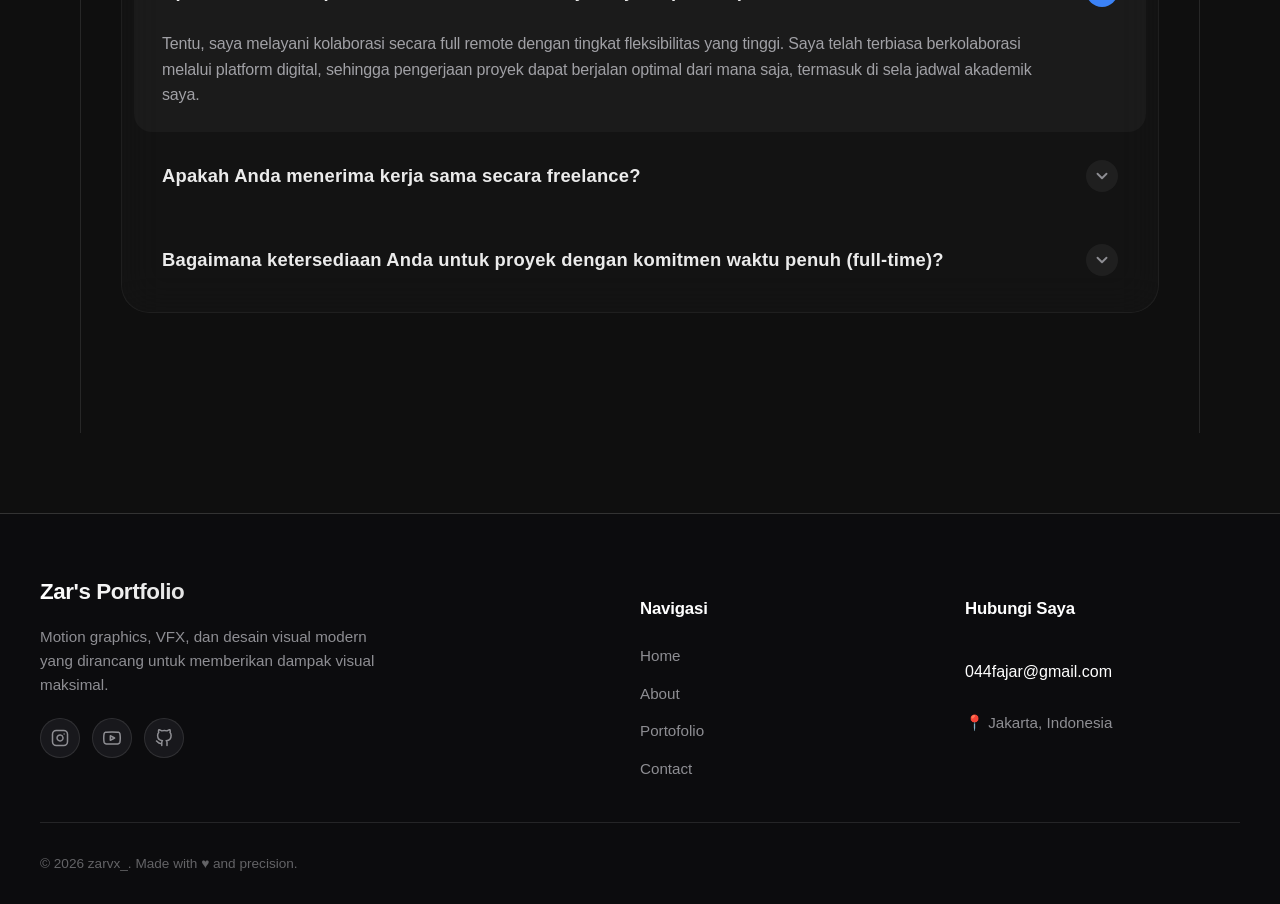
==== commit 1faed0c7: "masang GA4" ====
--- a/index.html
+++ b/index.html
@@ -2,6 +2,9 @@
 <html lang="id">
 
 <head>
+    <!-- Google Analytics (GA4) -->
+    <script src="src/js/analytics.js" defer></script>
+
     <meta charset="UTF-8">
     <meta name="viewport" content="width=device-width, initial-scale=1.0">
     <title>Home - Zar's Portfolio</title>
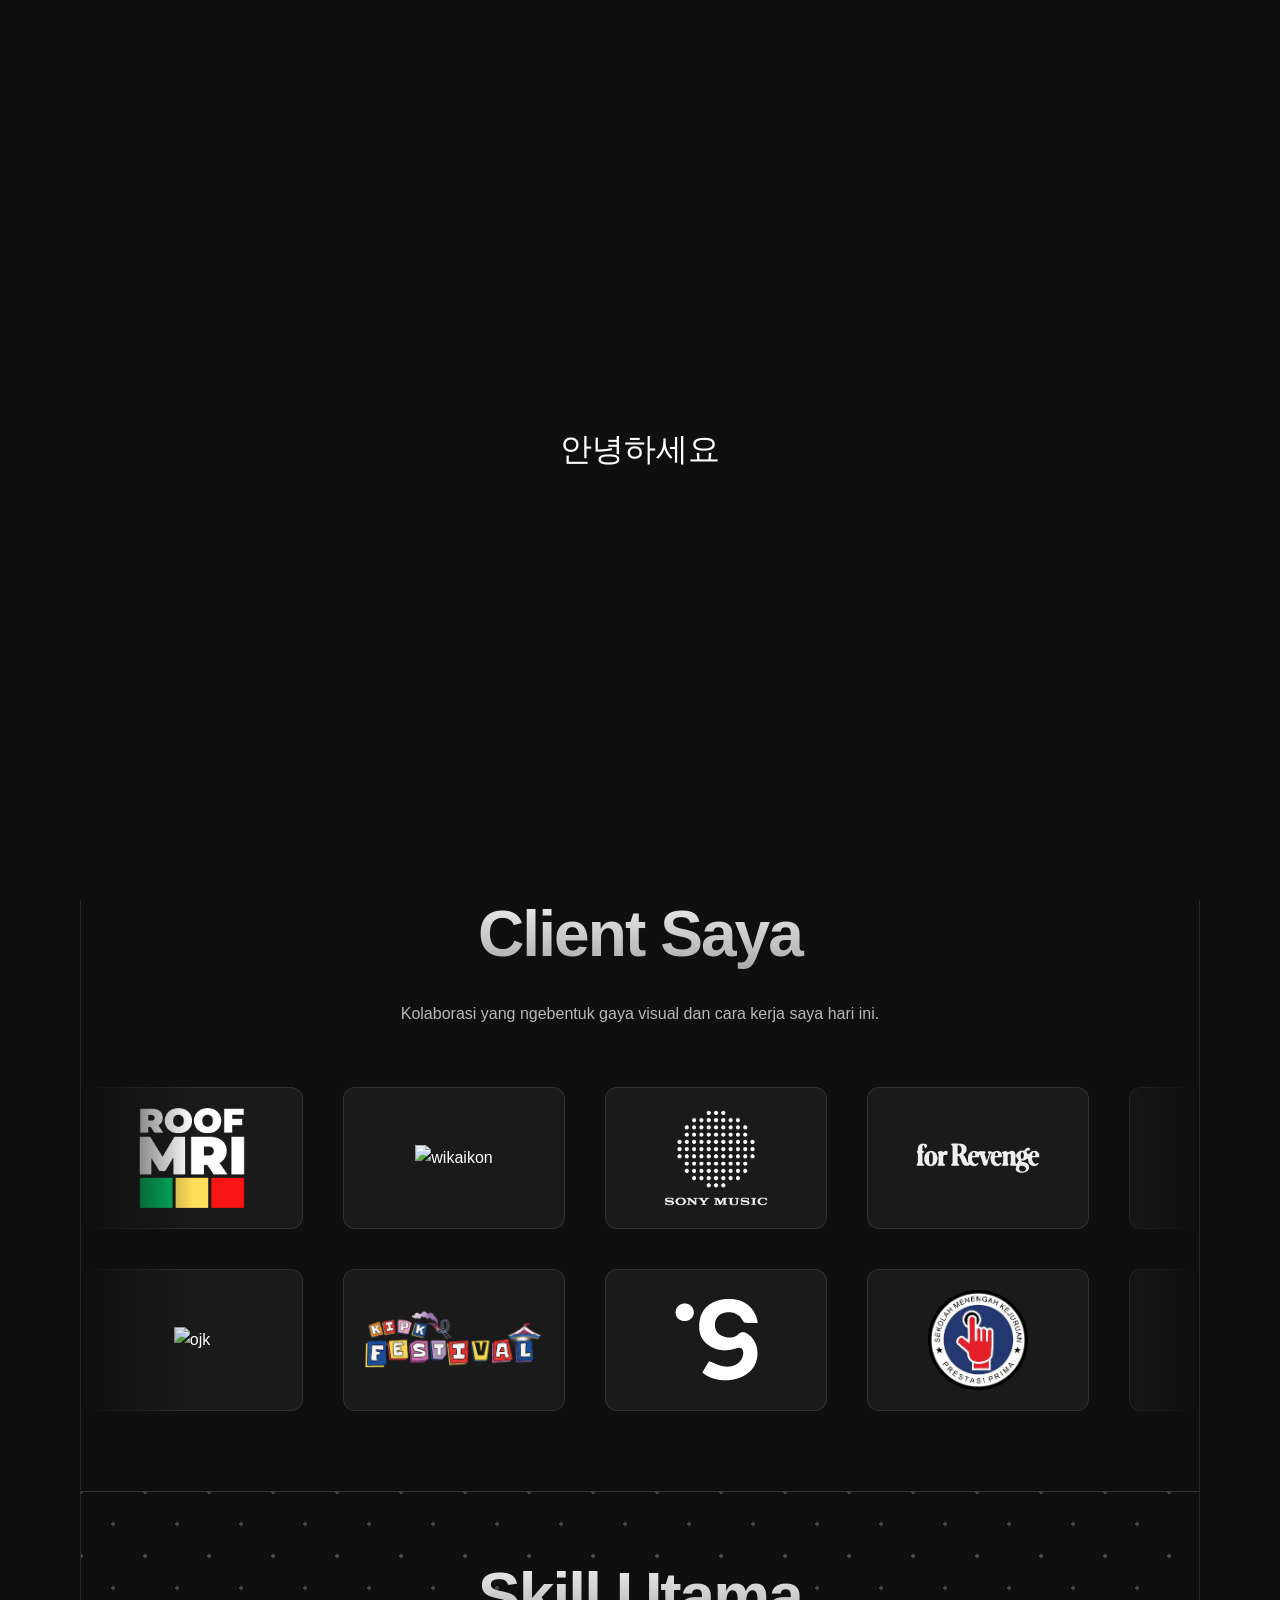
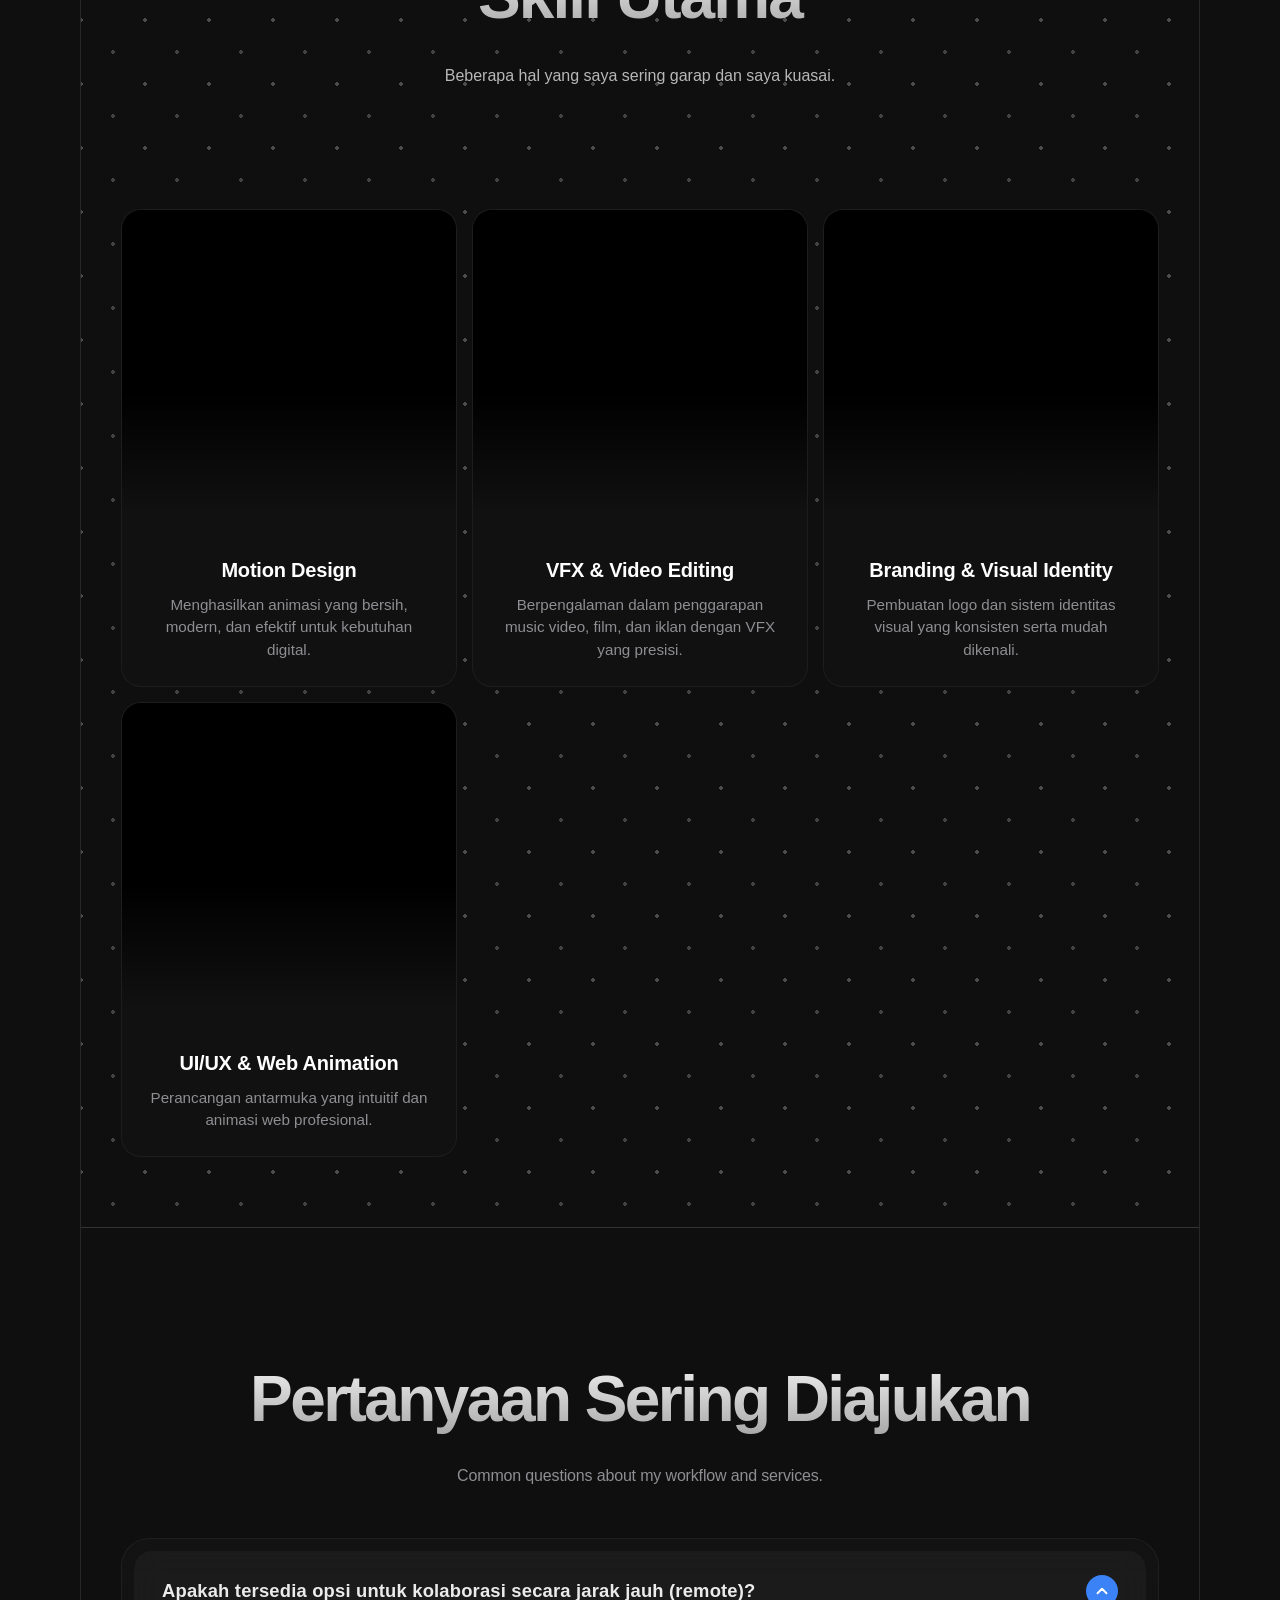
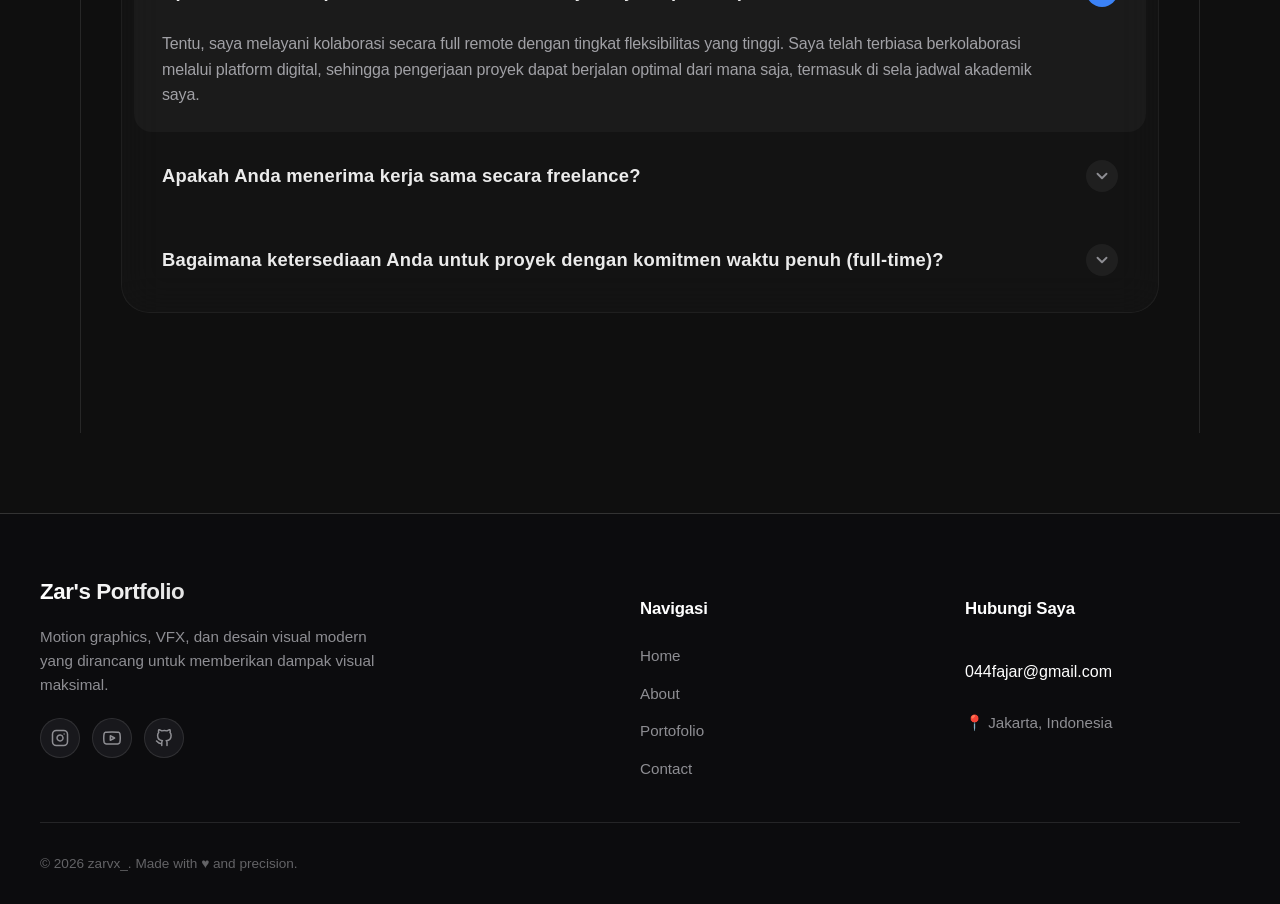
==== commit d2a4a6dd: "ganti font homepage" ====
--- a/index.html
+++ b/index.html
@@ -47,7 +47,7 @@
             <!-- HERO SECTION -->
             <section class="hero responsive-hero">
                 <div class="hero-content">
-                    <h1>Crafting Motion That Hits Different</h1>
+                    <h1><span class="text-block">Crafting Motion</span> That Hits <span class="font-italic">Different</span></h1>
                     <p class="tagline-badge">🔧 Visual Mechanics </p>
                     <p class="tagline-badge">⚙️ Motion Engineering </p>
                     <p data-t="hero_desc">
--- a/src/style/global.css
+++ b/src/style/global.css
@@ -1,8 +1,14 @@
+@import url('https://fonts.googleapis.com/css2?family=Instrument+Serif:ital@0;1&display=swap');
+
 /* 
    1. CSS VARIABLES (ROOT)
     */
 
 :root {
+    /* Fonts */
+    --font-serif: 'Instrument Serif', serif;
+    --font-times-condensed: var(--font-serif);
+
     /* Background Colors */
     --bg: #0f0f0f;
     --bg-nav: #131313;
@@ -96,6 +102,11 @@
     line-height: 1.6;
     display: flex;
     flex-direction: column;
+}
+
+.font-italic {
+    font-family: var(--font-serif);
+    font-style: italic;
 }
 
 main {
--- a/src/style/index.css
+++ b/src/style/index.css
@@ -8,6 +8,113 @@
     text-align: left;
     padding-bottom: 1px;
 }
+
+/* iOS Text Selection Block */
+.text-block {
+    position: relative;
+    display: inline-block;
+    background: rgba(0, 122, 255, 0.28);
+    color: #ffffff;
+    padding: 2px 8px;
+    border-radius: 3px;
+    margin: 0 4px;
+    line-height: 1.25;
+}
+
+/* iOS Top-Left Selection Pin (Dot + Line) */
+.text-block::before {
+    content: '';
+    position: absolute;
+    top: -8px;
+    left: -4px;
+    width: 10px;
+    height: calc(100% + 8px);
+    background: 
+        radial-gradient(circle at 5px 5px, #007aff 4.5px, transparent 5px),
+        linear-gradient(#007aff, #007aff);
+    background-size: 10px 10px, 2px 100%;
+    background-position: 0 0, 4px 4px;
+    background-repeat: no-repeat;
+    pointer-events: none;
+    z-index: 2;
+}
+
+/* iOS Bottom-Right Selection Pin (Line + Dot) */
+.text-block::after {
+    content: '';
+    position: absolute;
+    bottom: -8px;
+    right: -4px;
+    width: 10px;
+    height: calc(100% + 8px);
+    background: 
+        radial-gradient(circle at 5px calc(100% - 5px), #007aff 4.5px, transparent 5px),
+        linear-gradient(#007aff, #007aff);
+    background-size: 10px 10px, 2px calc(100% - 5px);
+    background-position: 0 bottom, 4px 0;
+    background-repeat: no-repeat;
+    pointer-events: none;
+    z-index: 2;
+}
+
+/* iOS Callout Popup Menu */
+.ios-popup {
+    position: absolute;
+    bottom: calc(100% + 14px);
+    left: -4px;
+    display: inline-flex;
+    align-items: center;
+    background: #2c2c2e;
+    color: #ffffff;
+    font-size: 0.85rem;
+    font-weight: 500;
+    font-family: -apple-system, BlinkMacSystemFont, "SF Pro Text", sans-serif;
+    border-radius: 9px;
+    padding: 6px 14px;
+    gap: 12px;
+    box-shadow: 0 8px 24px rgba(0, 0, 0, 0.45);
+    white-space: nowrap;
+    z-index: 10;
+    line-height: 1;
+    letter-spacing: 0;
+}
+
+.ios-popup span {
+    cursor: default;
+    user-select: none;
+}
+
+.ios-popup .menu-arrow {
+    font-size: 0.65rem;
+    opacity: 0.6;
+}
+
+.ios-popup .menu-item {
+    color: #ffffff;
+}
+
+.ios-popup .menu-item.active {
+    color: #ffffff;
+    font-weight: 600;
+}
+
+.ios-popup .menu-divider {
+    width: 1px;
+    height: 12px;
+    background: rgba(255, 255, 255, 0.2);
+}
+
+.ios-popup::after {
+    content: '';
+    position: absolute;
+    top: 100%;
+    left: 16px;
+    border-width: 6px 6px 0 6px;
+    border-style: solid;
+    border-color: #2c2c2e transparent transparent transparent;
+}
+
+
 
 .hero-content {
     flex: 1;
